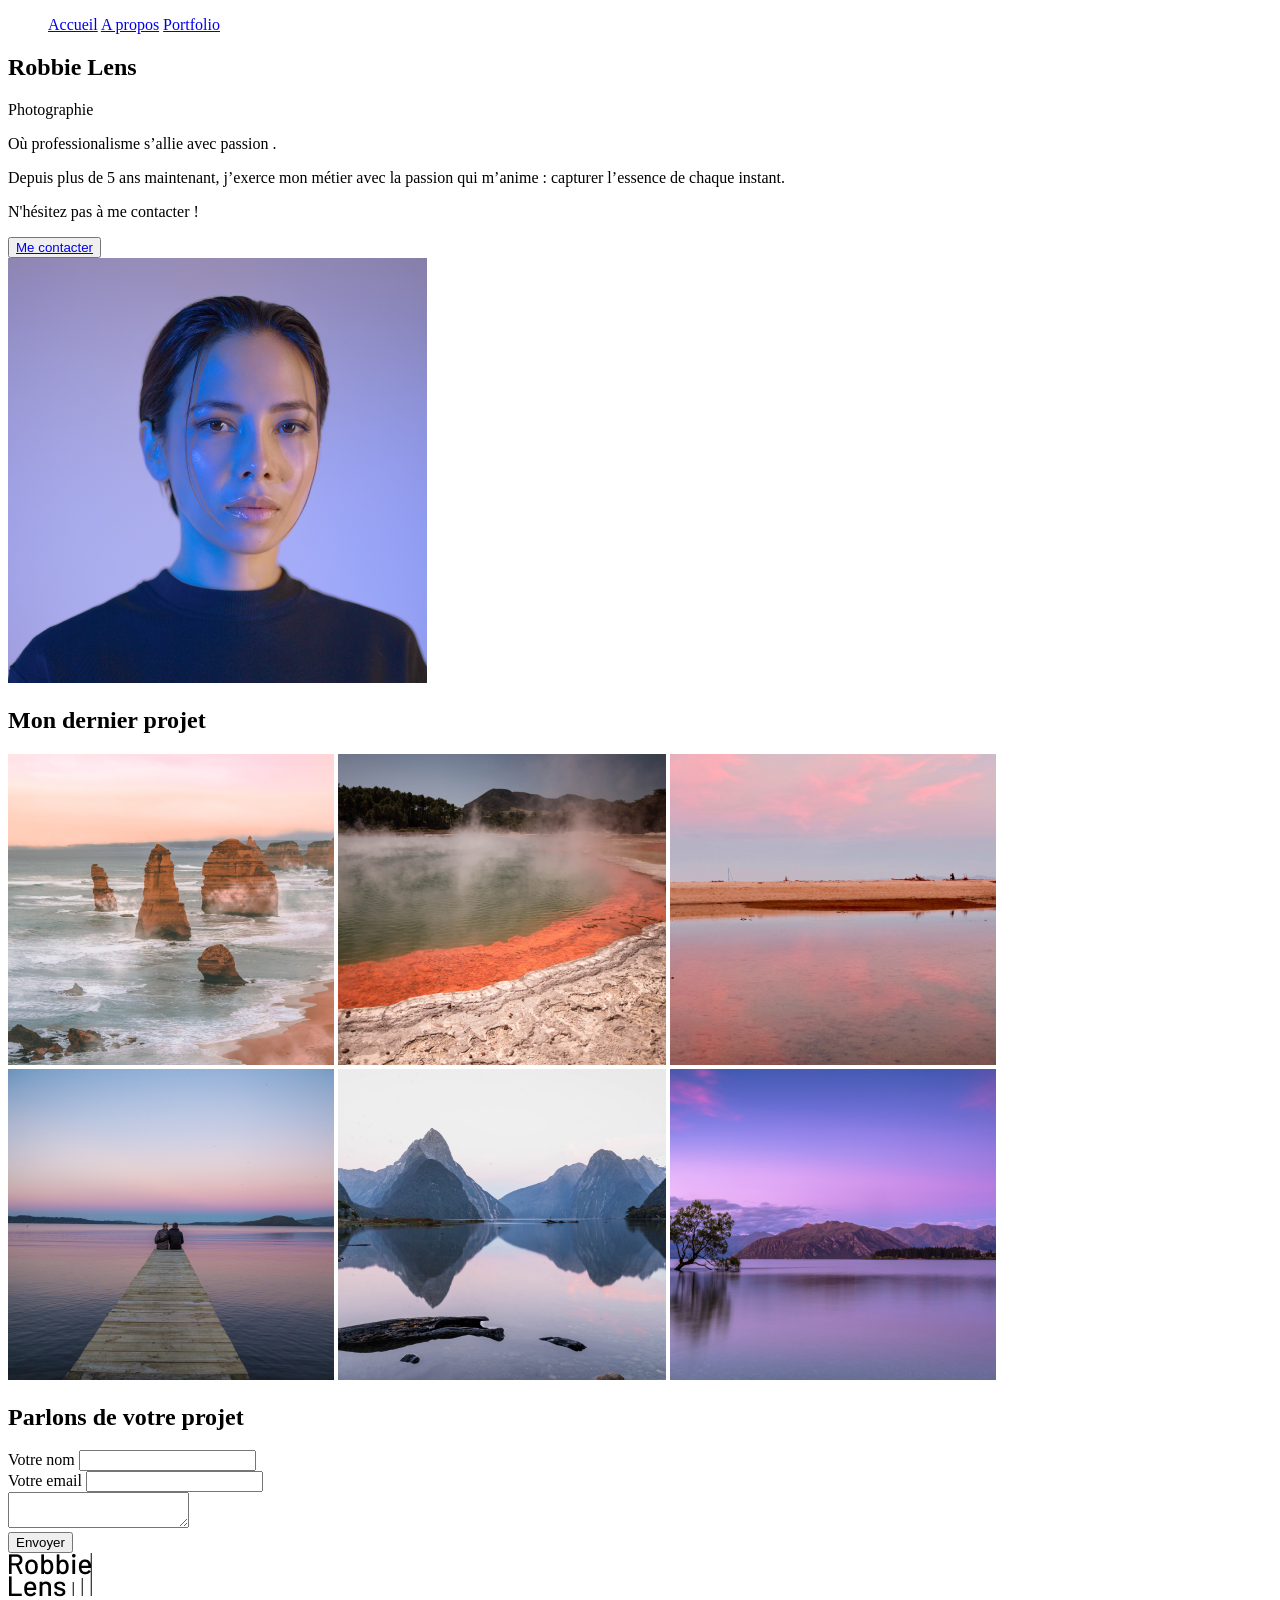
==== index.html @ b373da75 "Mobile fisrt" ====
<!DOCTYPE html>
<html lang="fr">

<head>
  <meta charset="UTF-8">
  <meta name="viewport" content="width=device-width, initial-scale=1.0">
  <link rel="stylesheet" href="/assets/style/index.css">
  <link rel="stylesheet" href="https://cdnjs.cloudflare.com/ajax/libs/font-awesome/6.7.2/css/all.min.css"
    integrity="sha512-Evv84Mr4kqVGRNSgIGL/F/aIDqQb7xQ2vcrdIwxfjThSH8CSR7PBEakCr51Ck+w+/U6swU2Im1vVX0SVk9ABhg=="
    crossorigin="anonymous" referrerpolicy="no-referrer" />
  <title>Accueil - Robbie Lens Photographie</title>
</head>

<body>
  <section class="navbar">
    <div class="logo">
      <a id="haut"></a>
    </div>
    <div class="list">
      <ul>
        <a href="http://127.0.0.1:5500/index.html">Accueil</a>
        <a href="http://127.0.0.1:5500/apropos.html">A propos</a>
        <a href="http://127.0.0.1:5500/portfolio.html">Portfolio</a>
      </ul>
    </div>
  </section>

  <section class="header">
    <div class="title">
      <h1>Robbie Lens</h1>
      <p id="title">Photographie
      <p>
        </span>Où <span class="word-color">professionalisme</span> s’allie avec <span class="word-color">passion</span>
        </span>. </p>
      <p>Depuis plus de 5 ans maintenant, j’exerce mon métier avec la passion
        qui m’anime : capturer l’essence de chaque instant.
      </p>
      <p>N'hésitez pas à me contacter !</p>
      <div class="btn-container">
        <button><a href="#name">Me contacter</a></button>
      </div>
    </div>
    <div class="img-title">
      <img src="/assets/img/img-accueil/robbie-lens.png" alt="Robbie Lens">
    </div>
  </section>

  <section class="projet">
    <div class="projet-title">
      <h2>Mon dernier projet</h2>
    </div>
    <div class="projet-img">
      <img src="/assets/img/img-accueil/element-1.png" alt="Bord de mer">
      <img src="/assets/img/img-accueil/element-2.png" alt="Canyon">
      <img src="/assets/img/img-accueil/element-3.png" alt="Bord de baie">
      <img src="/assets/img/img-accueil/element-4.png" alt="Couple sur un ponton">
      <img src="/assets/img/img-accueil/element-5.png" alt="Montagnes">
      <img src="/assets/img/img-accueil/element-6.png" alt="Montagnes et lac">
    </div>
  </section>

  <section class="contact">
    <div class="form-title">
      <h2>Parlons de votre projet</h2>
    </div>
    <div class="form">
      <form method="post" action="#">
        <div class="form-grid">
          <div class="name">
            <label for="name">Votre nom</label>
            <input type="text" id="name" />
          </div>
          <div class="email">
            <label for="email">Votre email</label>
            <input type="text" id="email" />
          </div>
          <div class="textarea">
            <label for="message"></label>
            <textarea id="message"></textarea>
          </div>
          <div class="btn-container">
            <button>Envoyer</button>
          </div>
        </div>
      </form>
    </div>
  </section>

  <section class="footer">
    <div class="logo">
      <a href="#haut" id="remonter">
        <img src="/assets/img/img-accueil/logo.png" alt="Logo"></a>
    </div>
    <div class="network">
      <a href="https://twitter.com" target="_blank">
        <i class="fa-brands fa-x-twitter"></i>
      </a>
      <a href="https://instagram.com" target="_blank">
        <i class="fa-brands fa-instagram"></i>
      </a>
    </div>
  </section>
</body>

<script src="/assets/js/script.js"></script>

</html>
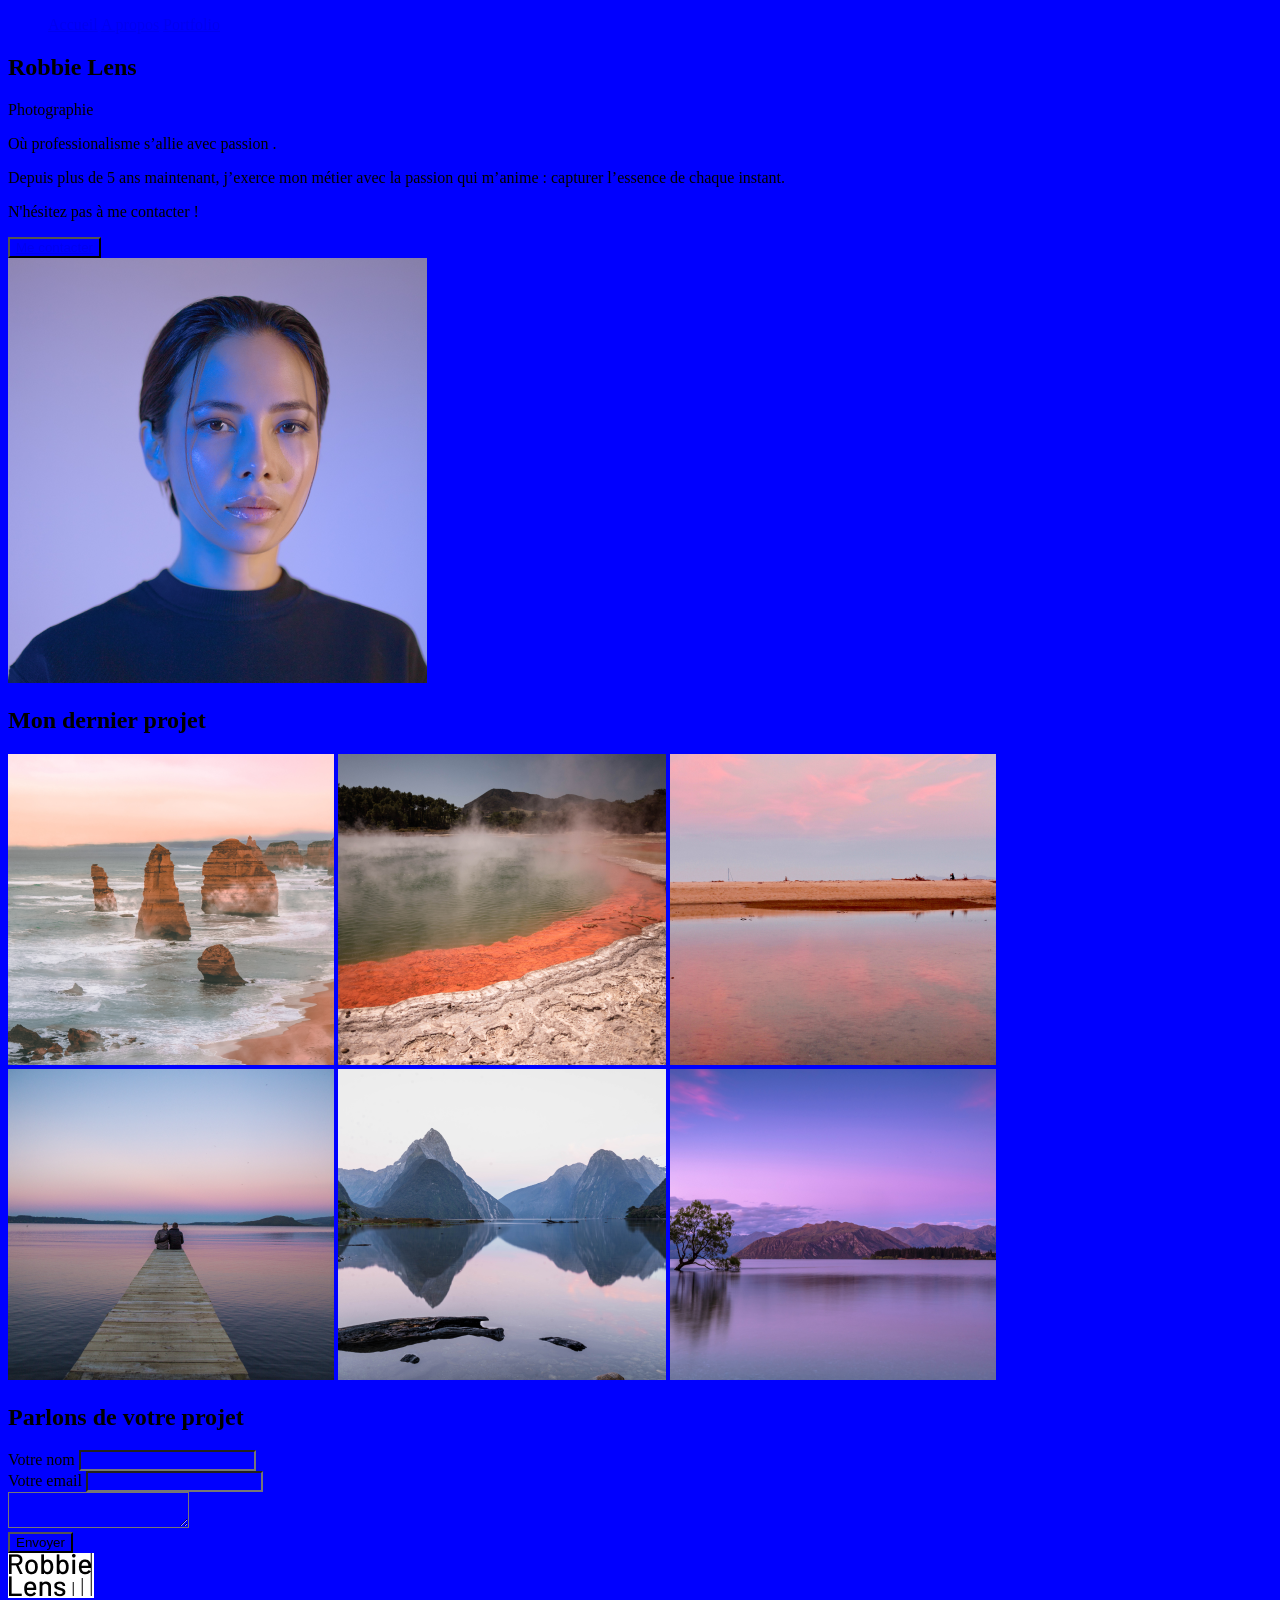
==== commit febe3b7a: "Projet en SASS" ====
--- a/index.html
+++ b/index.html
@@ -4,7 +4,7 @@
 <head>
   <meta charset="UTF-8">
   <meta name="viewport" content="width=device-width, initial-scale=1.0">
-  <link rel="stylesheet" href="/assets/style/index.css">
+  <link rel="stylesheet" href="/assets/css/index.css">
   <link rel="stylesheet" href="https://cdnjs.cloudflare.com/ajax/libs/font-awesome/6.7.2/css/all.min.css"
     integrity="sha512-Evv84Mr4kqVGRNSgIGL/F/aIDqQb7xQ2vcrdIwxfjThSH8CSR7PBEakCr51Ck+w+/U6swU2Im1vVX0SVk9ABhg=="
     crossorigin="anonymous" referrerpolicy="no-referrer" />
--- a/assets/css/index.css
+++ b/assets/css/index.css
@@ -0,0 +1,3 @@
+* {
+  background: blue;
+}/*# sourceMappingURL=index.css.map */
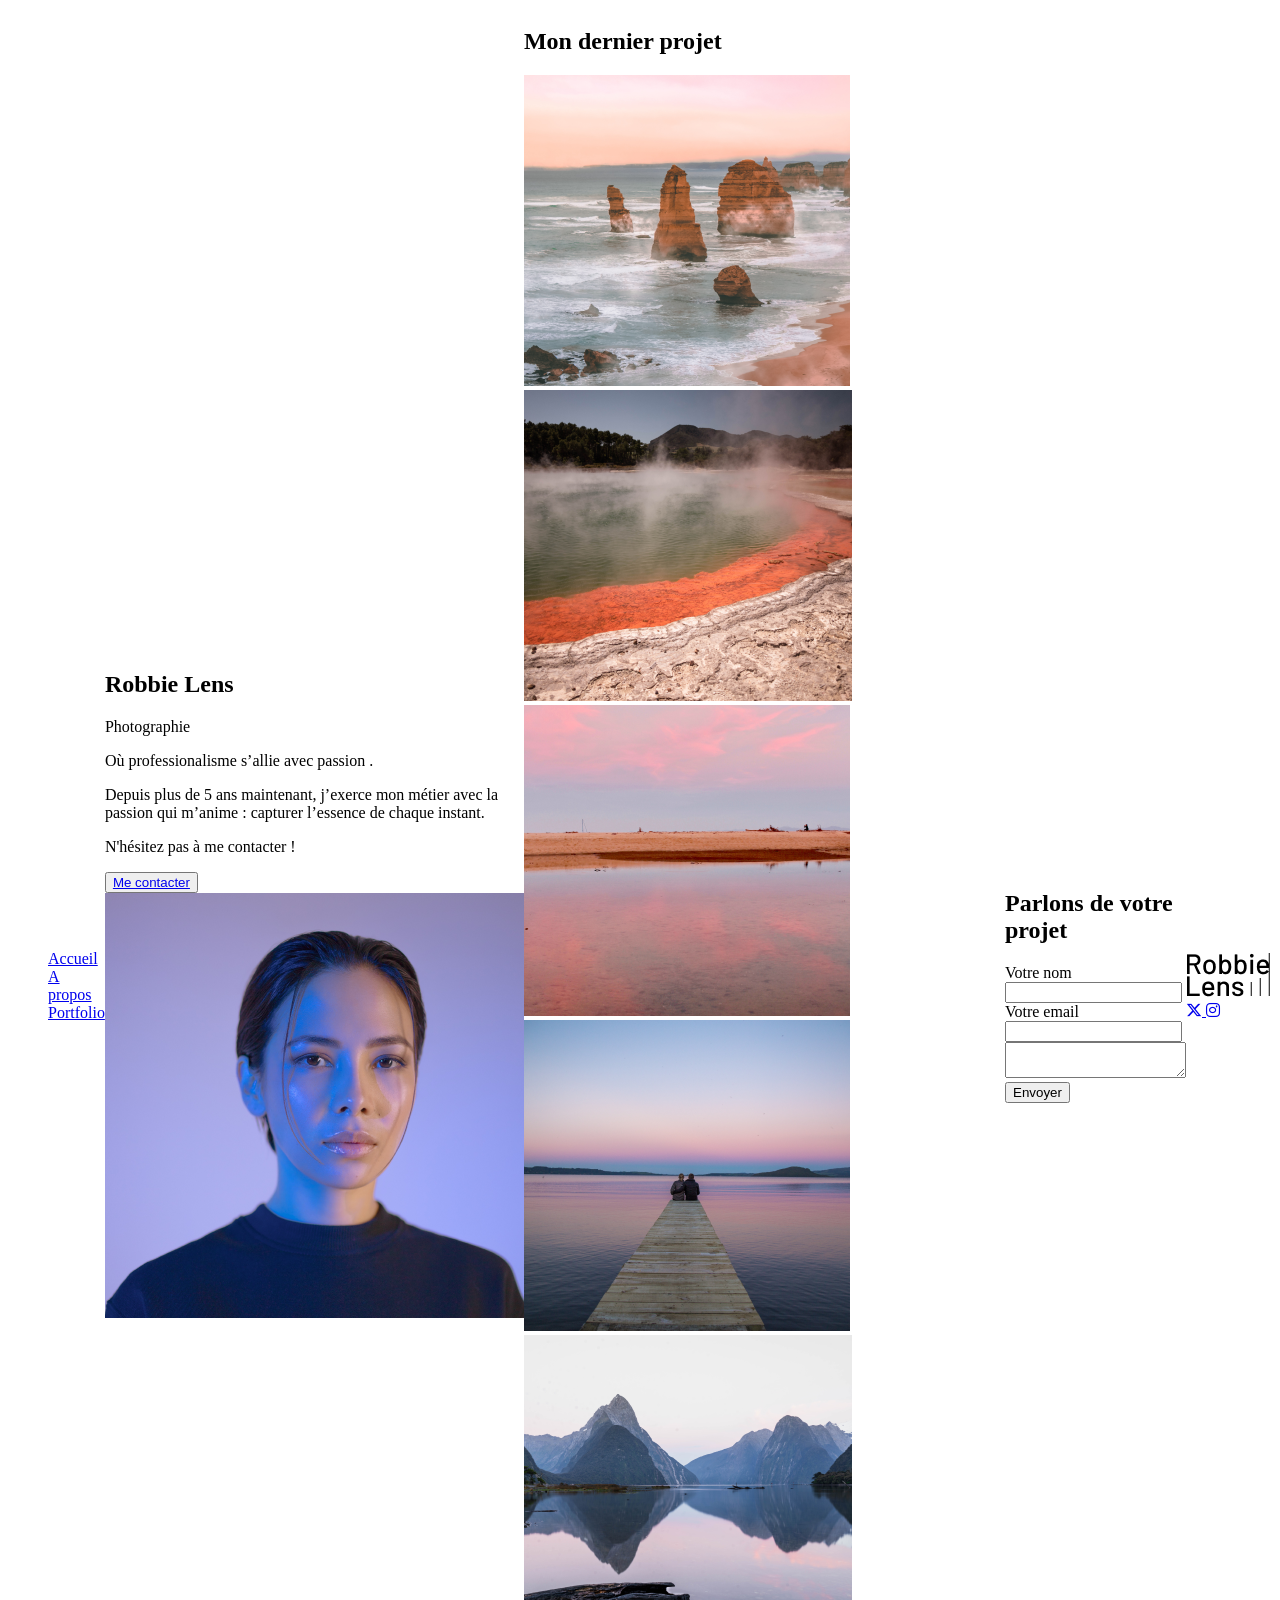
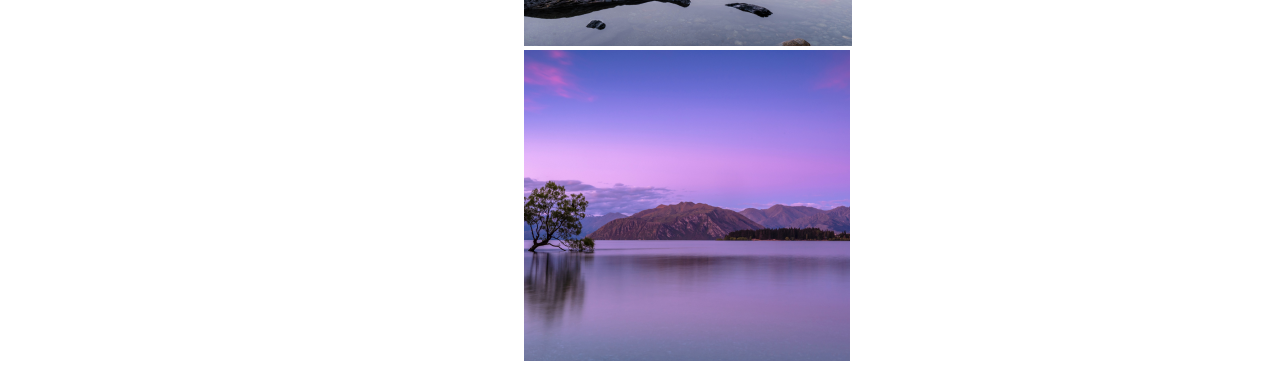
==== commit 7a372026: "Mobile first" ====
--- a/index.html
+++ b/index.html
@@ -4,7 +4,7 @@
 <head>
   <meta charset="UTF-8">
   <meta name="viewport" content="width=device-width, initial-scale=1.0">
-  <link rel="stylesheet" href="/assets/css/index.css">
+  <link rel="stylesheet" href="/assets/scss/pages/index.css">
   <link rel="stylesheet" href="https://cdnjs.cloudflare.com/ajax/libs/font-awesome/6.7.2/css/all.min.css"
     integrity="sha512-Evv84Mr4kqVGRNSgIGL/F/aIDqQb7xQ2vcrdIwxfjThSH8CSR7PBEakCr51Ck+w+/U6swU2Im1vVX0SVk9ABhg=="
     crossorigin="anonymous" referrerpolicy="no-referrer" />
@@ -102,6 +102,6 @@
   </section>
 </body>
 
-<script src="/assets/js/script.js"></script>
+<script src="/assets/js/index.js"></script>
 
 </html>
--- a/assets/scss/pages/index.css
+++ b/assets/scss/pages/index.css
@@ -0,0 +1,14 @@
+body {
+  -webkit-box-sizing: border-box;
+          box-sizing: border-box;
+  min-height: 100vh;
+  display: -webkit-box;
+  display: -ms-flexbox;
+  display: flex;
+  -webkit-box-pack: center;
+      -ms-flex-pack: center;
+          justify-content: center;
+  -webkit-box-align: center;
+      -ms-flex-align: center;
+          align-items: center;
+}/*# sourceMappingURL=index.css.map */
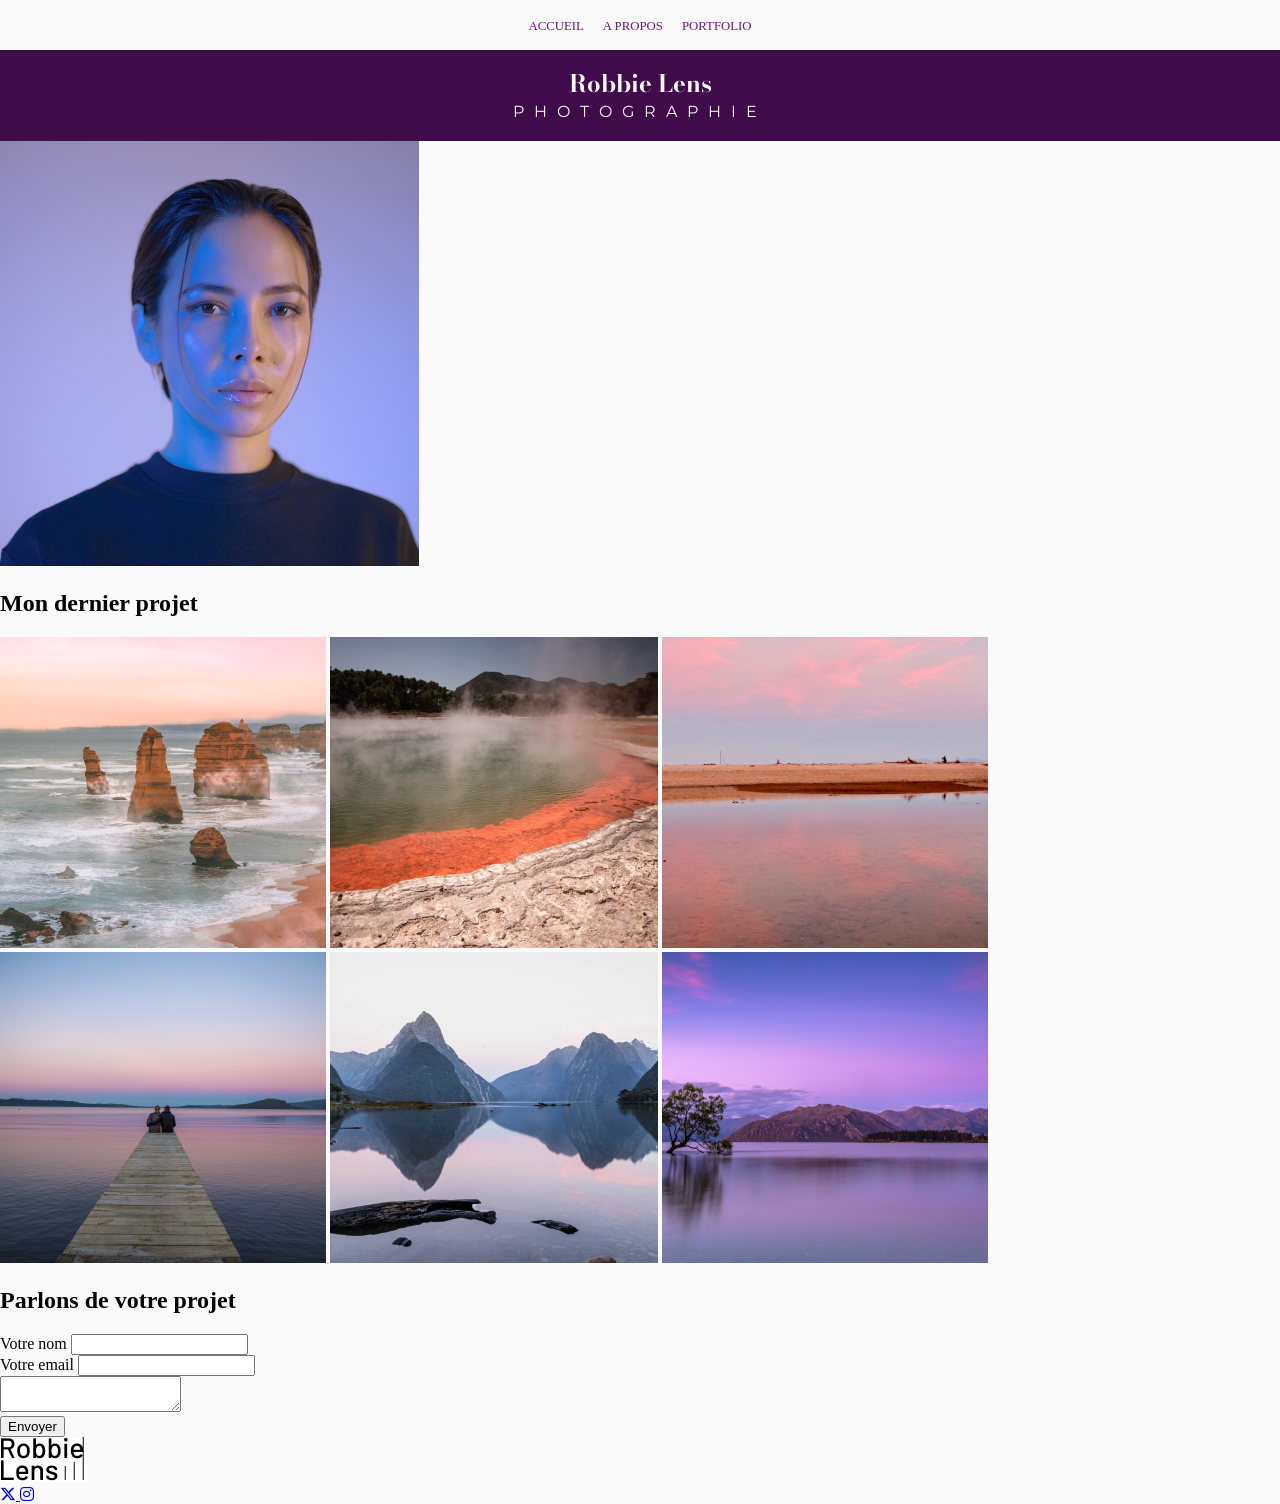
==== commit 54b65974: "index" ====
--- a/index.html
+++ b/index.html
@@ -4,7 +4,7 @@
 <head>
   <meta charset="UTF-8">
   <meta name="viewport" content="width=device-width, initial-scale=1.0">
-  <link rel="stylesheet" href="/assets/scss/pages/index.css">
+  <link rel="stylesheet" href="./assets/scss/pages/index.css">
   <link rel="stylesheet" href="https://cdnjs.cloudflare.com/ajax/libs/font-awesome/6.7.2/css/all.min.css"
     integrity="sha512-Evv84Mr4kqVGRNSgIGL/F/aIDqQb7xQ2vcrdIwxfjThSH8CSR7PBEakCr51Ck+w+/U6swU2Im1vVX0SVk9ABhg=="
     crossorigin="anonymous" referrerpolicy="no-referrer" />
--- a/assets/scss/pages/index.css
+++ b/assets/scss/pages/index.css
@@ -1,14 +1,67 @@
+@font-face {
+  font-family: "Bodoni-Moda";
+  src: url("/assets/fonts/Bodoni_Moda/BodoniModa-VariableFont_opsz,wght.ttf");
+}
+@font-face {
+  font-family: "Manrope";
+  src: url("/assets/fonts/Manrope/Manrope-VariableFont_wght.ttf");
+}
+@font-face {
+  font-family: "Montserrat";
+  src: url("/assets/fonts/Montserrat/Montserrat-VariableFont_wght.ttf");
+}
+@font-face {
+  font-family: "Great Vibes";
+  src: url("/assets/fonts/Great_Vibes/GreatVibes-Regular.ttf");
+}
 body {
-  -webkit-box-sizing: border-box;
-          box-sizing: border-box;
-  min-height: 100vh;
-  display: -webkit-box;
-  display: -ms-flexbox;
+  margin: 0;
+  padding: 0;
+  box-sizing: border-box;
+  background: rgb(250, 250, 250);
+}
+
+.navbar {
   display: flex;
-  -webkit-box-pack: center;
-      -ms-flex-pack: center;
-          justify-content: center;
-  -webkit-box-align: center;
-      -ms-flex-align: center;
-          align-items: center;
+  justify-content: center;
+  align-items: center;
+  text-transform: uppercase;
+  text-decoration: none;
+}
+.navbar ul {
+  padding: 0;
+}
+.navbar a {
+  font-size: 0.8rem;
+  font-weight: 400;
+  text-decoration: none;
+  padding-right: 15px;
+  color: rgb(115, 17, 134);
+}
+
+.title {
+  background: rgb(64, 10, 75);
+  color: rgb(250, 250, 250);
+}
+.title h1 {
+  display: flex;
+  justify-content: center;
+  align-items: center;
+  font-family: "Bodoni-Moda", serif;
+  font-weight: 700;
+  padding-top: 15px;
+  margin: 0;
+}
+.title #title {
+  display: flex;
+  justify-content: center;
+  align-items: center;
+  font-family: "Montserrat", sans-serif;
+  margin: 0;
+  text-transform: uppercase;
+  letter-spacing: 10px;
+  padding-bottom: 20px;
+}
+.title p, .title .btn-container {
+  display: none;
 }/*# sourceMappingURL=index.css.map */
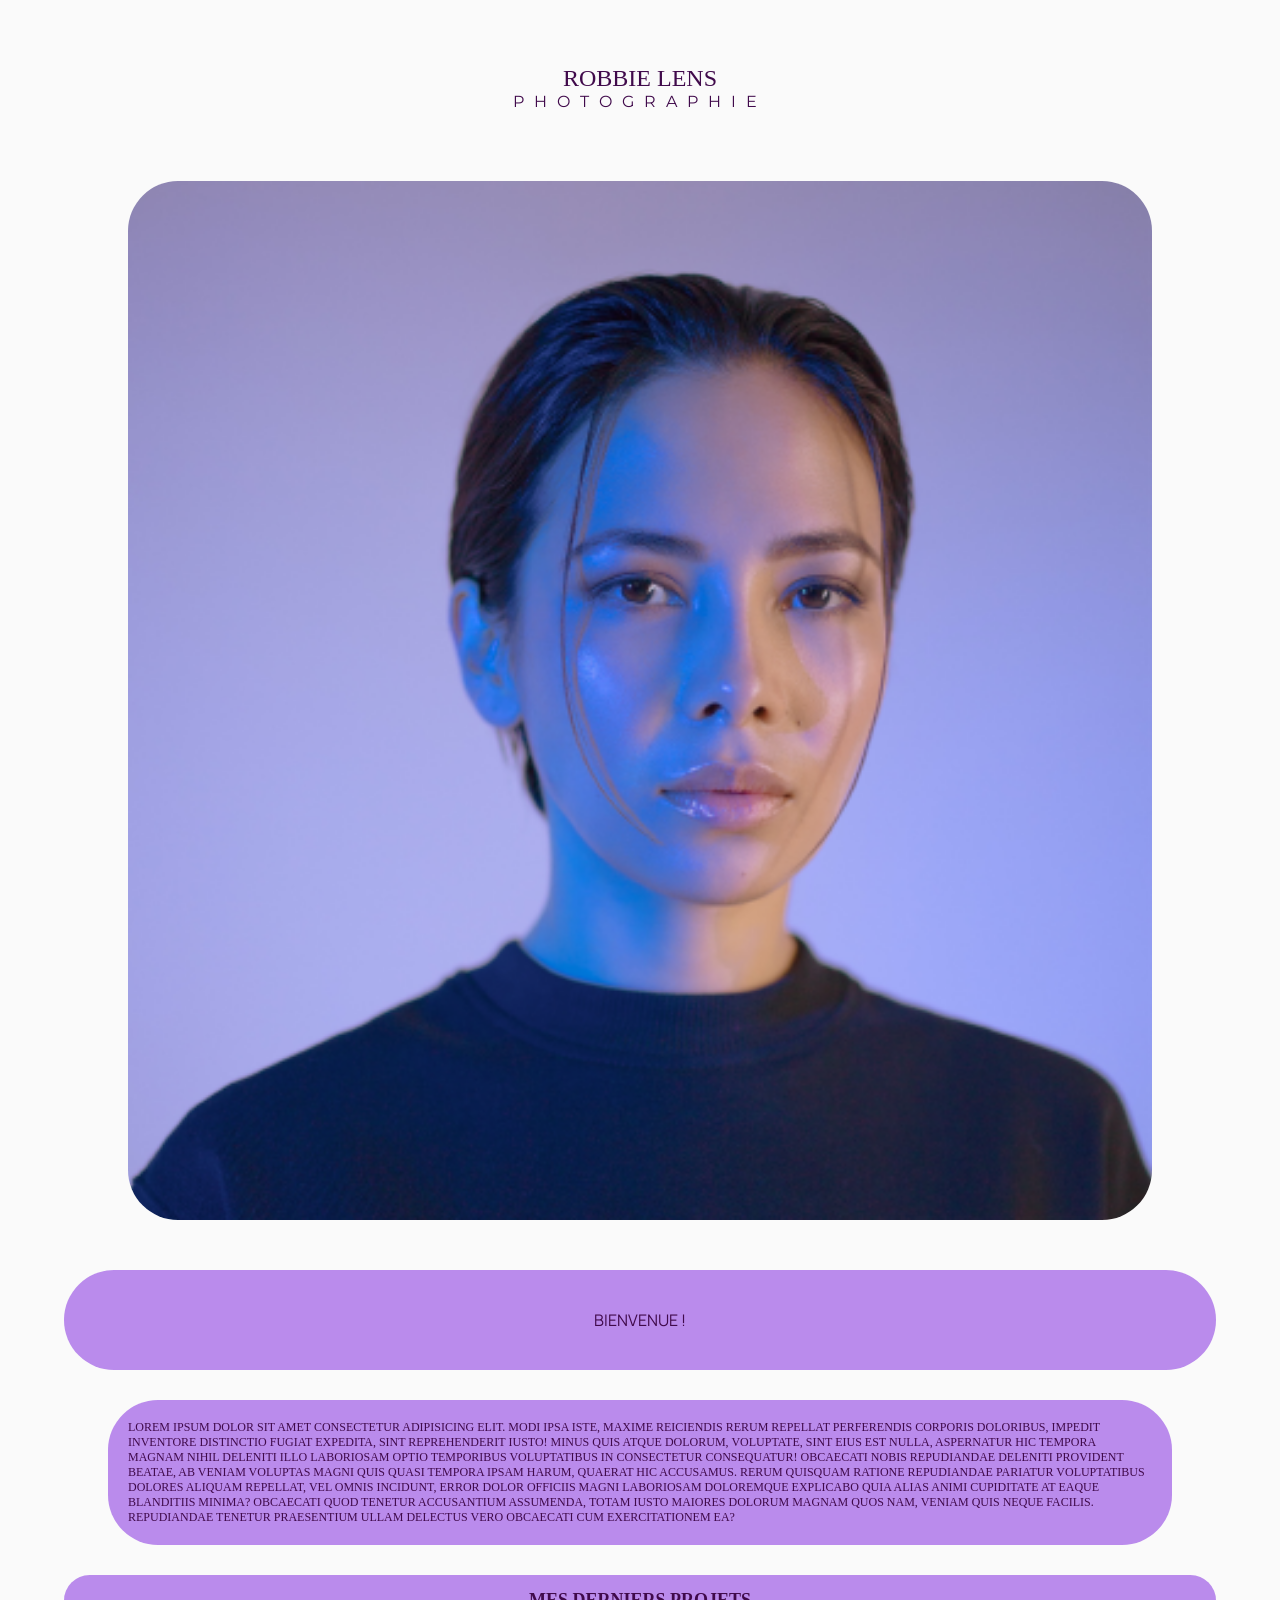
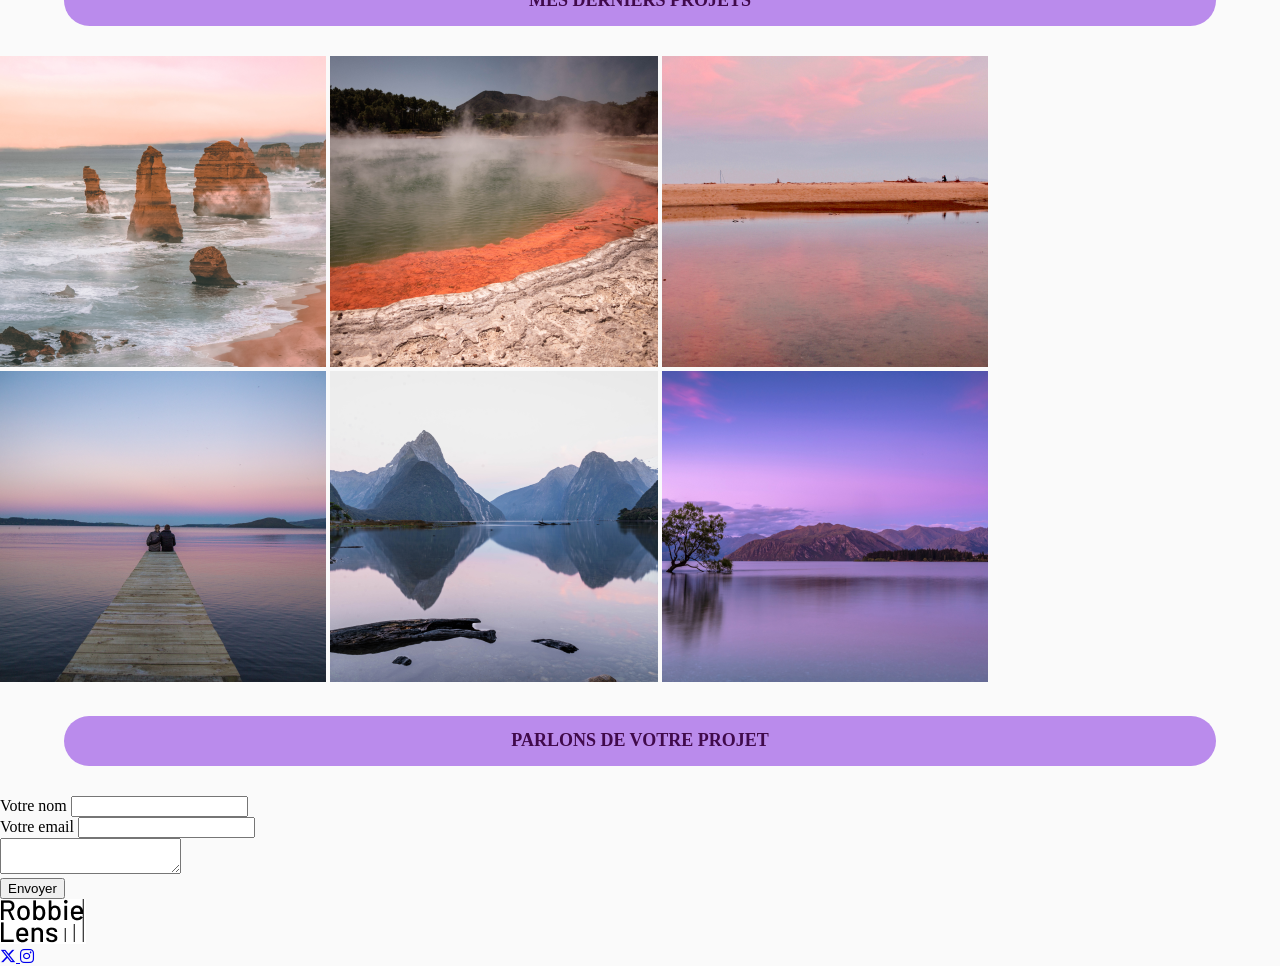
==== commit d59e103f: "Index" ====
--- a/index.html
+++ b/index.html
@@ -26,16 +26,17 @@
   </section>
 
   <section class="header">
-    <div class="title">
+    <div class="h-title">
       <h1>Robbie Lens</h1>
-      <p id="title">Photographie
-      <p>
+      <p id="title">Photographie</p>
+      <!-- <p>
         </span>Où <span class="word-color">professionalisme</span> s’allie avec <span class="word-color">passion</span>
         </span>. </p>
       <p>Depuis plus de 5 ans maintenant, j’exerce mon métier avec la passion
         qui m’anime : capturer l’essence de chaque instant.
       </p>
-      <p>N'hésitez pas à me contacter !</p>
+      <p>N'hésitez pas à me contacter !</p> -->
+
       <div class="btn-container">
         <button><a href="#name">Me contacter</a></button>
       </div>
@@ -43,11 +44,13 @@
     <div class="img-title">
       <img src="/assets/img/img-accueil/robbie-lens.png" alt="Robbie Lens">
     </div>
+    <p id="content">Bienvenue !</p>
+    <p id="content2">Lorem ipsum dolor sit amet consectetur adipisicing elit. Modi ipsa iste, maxime reiciendis rerum repellat perferendis corporis doloribus, impedit inventore distinctio fugiat expedita, sint reprehenderit iusto! Minus quis atque dolorum, voluptate, sint eius est nulla, aspernatur hic tempora magnam nihil deleniti illo laboriosam optio temporibus voluptatibus in consectetur consequatur! Obcaecati nobis repudiandae deleniti provident beatae, ab veniam voluptas magni quis quasi tempora ipsam harum, quaerat hic accusamus. Rerum quisquam ratione repudiandae pariatur voluptatibus dolores aliquam repellat, vel omnis incidunt, error dolor officiis magni laboriosam doloremque explicabo quia alias animi cupiditate at eaque blanditiis minima? Obcaecati quod tenetur accusantium assumenda, totam iusto maiores dolorum magnam quos nam, veniam quis neque facilis. Repudiandae tenetur praesentium ullam delectus vero obcaecati cum exercitationem ea?</p>
   </section>
 
   <section class="projet">
-    <div class="projet-title">
-      <h2>Mon dernier projet</h2>
+    <div class="title">
+      <h2>Mes derniers projets</h2>
     </div>
     <div class="projet-img">
       <img src="/assets/img/img-accueil/element-1.png" alt="Bord de mer">
@@ -60,7 +63,7 @@
   </section>
 
   <section class="contact">
-    <div class="form-title">
+    <div class="title">
       <h2>Parlons de votre projet</h2>
     </div>
     <div class="form">
--- a/assets/scss/pages/index.css
+++ b/assets/scss/pages/index.css
@@ -1,6 +1,6 @@
 @font-face {
   font-family: "Bodoni-Moda";
-  src: url("/assets/fonts/Bodoni_Moda/BodoniModa-VariableFont_opsz,wght.ttf");
+  src: url("/assets/fonts/Bodoni_Moda/BodoniModa-VariableFont_wght.ttf");
 }
 @font-face {
   font-family: "Manrope";
@@ -14,54 +14,128 @@
   font-family: "Great Vibes";
   src: url("/assets/fonts/Great_Vibes/GreatVibes-Regular.ttf");
 }
+.title, #content, #content2 {
+  display: -webkit-box;
+  display: -ms-flexbox;
+  display: flex;
+  -webkit-box-pack: center;
+      -ms-flex-pack: center;
+          justify-content: center;
+  -webkit-box-align: center;
+      -ms-flex-align: center;
+          align-items: center;
+  background: rgba(111, 11, 219, 0.466);
+  color: rgb(64, 10, 75);
+  text-transform: uppercase;
+  font-size: 0.75rem;
+  min-height: 50px;
+  max-width: 90%;
+  border-radius: 50px;
+  margin: 0 auto;
+  margin-top: 30px;
+  margin-bottom: 30px;
+}
+
 body {
   margin: 0;
   padding: 0;
-  box-sizing: border-box;
+  -webkit-box-sizing: border-box;
+          box-sizing: border-box;
   background: rgb(250, 250, 250);
 }
 
-.navbar {
+.title, #content, #content2 {
+  display: -webkit-box;
+  display: -ms-flexbox;
   display: flex;
-  justify-content: center;
-  align-items: center;
+  -webkit-box-pack: center;
+      -ms-flex-pack: center;
+          justify-content: center;
+  -webkit-box-align: center;
+      -ms-flex-align: center;
+          align-items: center;
+  background: rgba(111, 11, 219, 0.466);
+  color: rgb(64, 10, 75);
   text-transform: uppercase;
-  text-decoration: none;
-}
-.navbar ul {
-  padding: 0;
-}
-.navbar a {
-  font-size: 0.8rem;
-  font-weight: 400;
-  text-decoration: none;
-  padding-right: 15px;
-  color: rgb(115, 17, 134);
+  font-size: 0.75rem;
+  min-height: 50px;
+  max-width: 90%;
+  border-radius: 50px;
+  margin: 0 auto;
+  margin-top: 30px;
+  margin-bottom: 30px;
 }
 
-.title {
-  background: rgb(64, 10, 75);
-  color: rgb(250, 250, 250);
+.navbar {
+  display: none;
 }
-.title h1 {
+
+.header {
+  margin-top: 50px;
+}
+.header .h-title {
+  color: rgb(64, 10, 75);
+  background: rgb(250, 250, 250);
+}
+.header h1 {
+  display: -webkit-box;
+  display: -ms-flexbox;
   display: flex;
-  justify-content: center;
-  align-items: center;
+  -webkit-box-pack: center;
+      -ms-flex-pack: center;
+          justify-content: center;
+  -webkit-box-align: center;
+      -ms-flex-align: center;
+          align-items: center;
   font-family: "Bodoni-Moda", serif;
-  font-weight: 700;
+  font-weight: 500;
+  text-transform: uppercase;
   padding-top: 15px;
   margin: 0;
 }
-.title #title {
+.header #title {
+  display: -webkit-box;
+  display: -ms-flexbox;
   display: flex;
-  justify-content: center;
-  align-items: center;
+  -webkit-box-pack: center;
+      -ms-flex-pack: center;
+          justify-content: center;
+  -webkit-box-align: center;
+      -ms-flex-align: center;
+          align-items: center;
   font-family: "Montserrat", sans-serif;
   margin: 0;
+  margin-bottom: 50px;
   text-transform: uppercase;
   letter-spacing: 10px;
   padding-bottom: 20px;
 }
-.title p, .title .btn-container {
+.header #content {
+  font-family: "Manrope", sans-serif;
+  min-height: 100px;
+  font-size: 1rem;
+}
+.header #content2 {
+  max-width: 80%;
+  padding: 20px;
+}
+.header .btn-container {
   display: none;
+}
+.header .img-title {
+  display: -webkit-box;
+  display: -ms-flexbox;
+  display: flex;
+  -webkit-box-pack: center;
+      -ms-flex-pack: center;
+          justify-content: center;
+  -webkit-box-align: center;
+      -ms-flex-align: center;
+          align-items: center;
+  margin-bottom: 50px;
+}
+.header img {
+  width: 80%;
+  height: auto;
+  border-radius: 50px;
 }/*# sourceMappingURL=index.css.map */
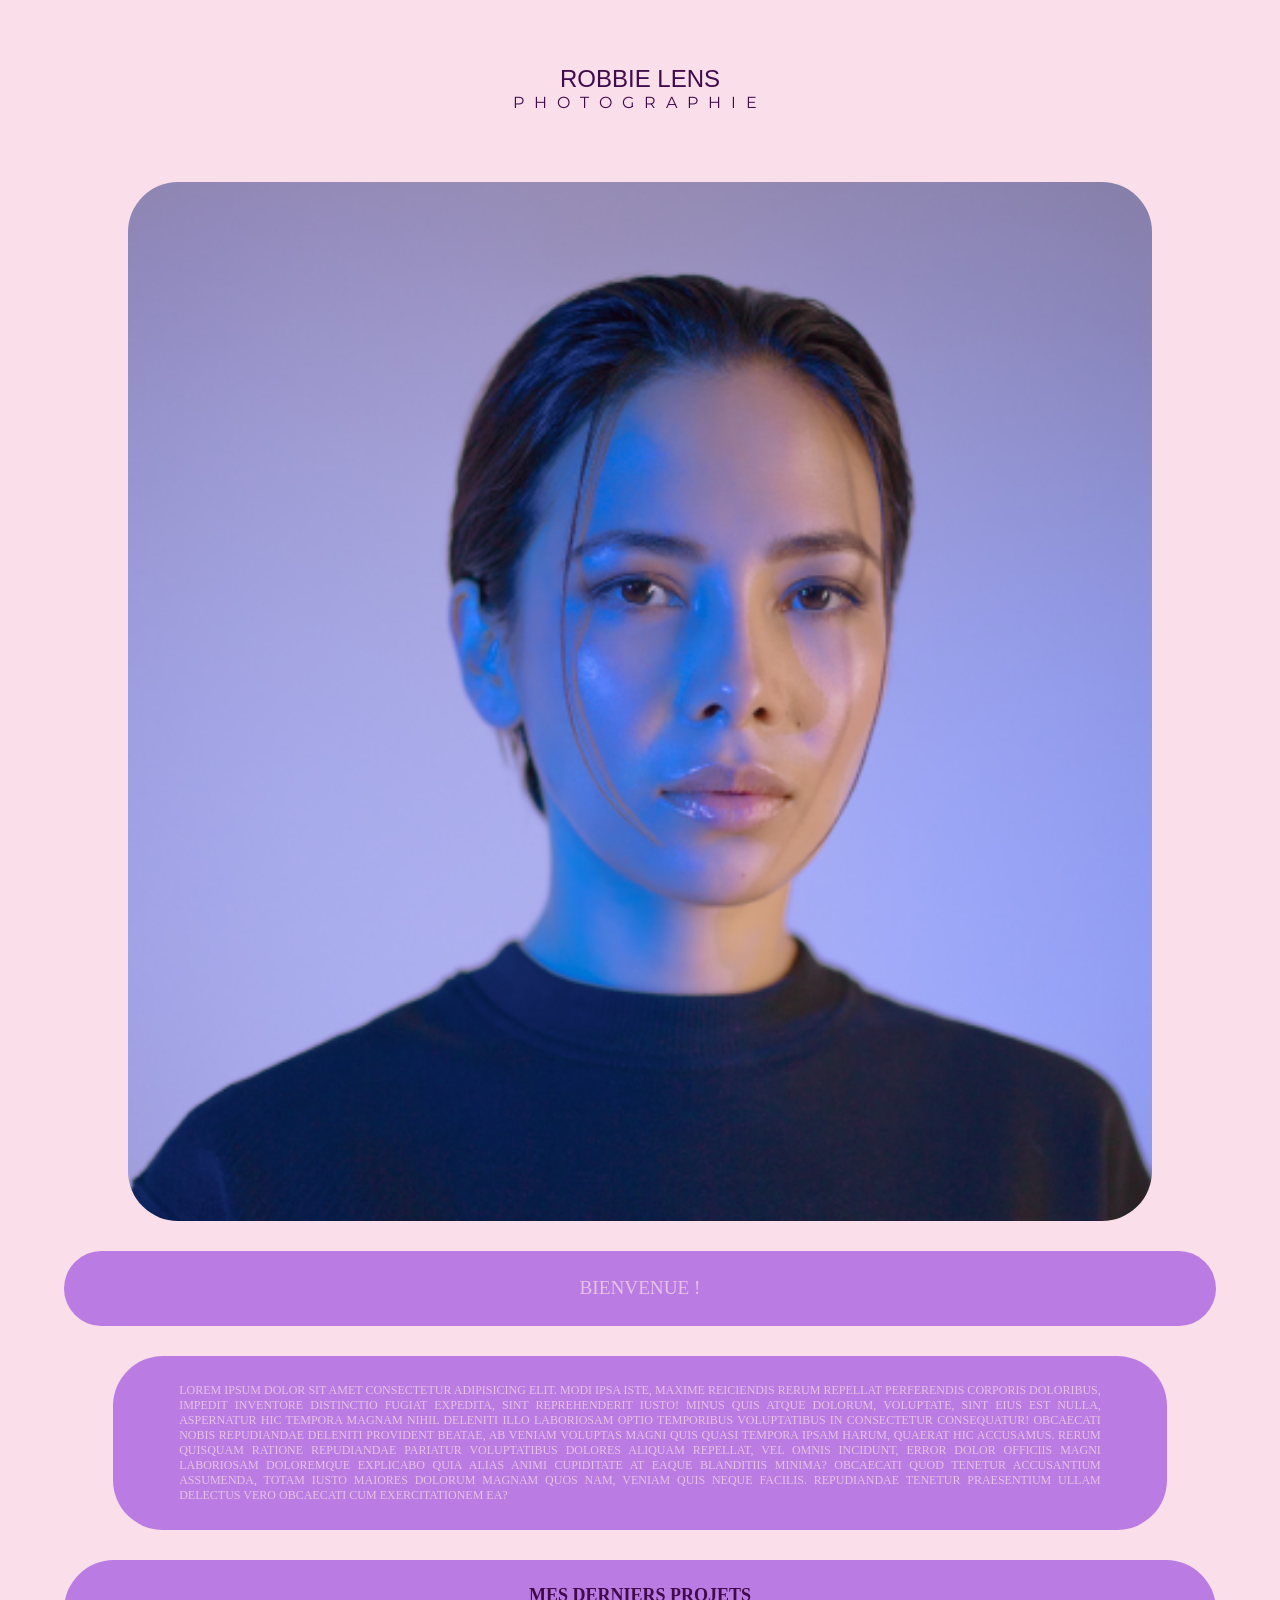
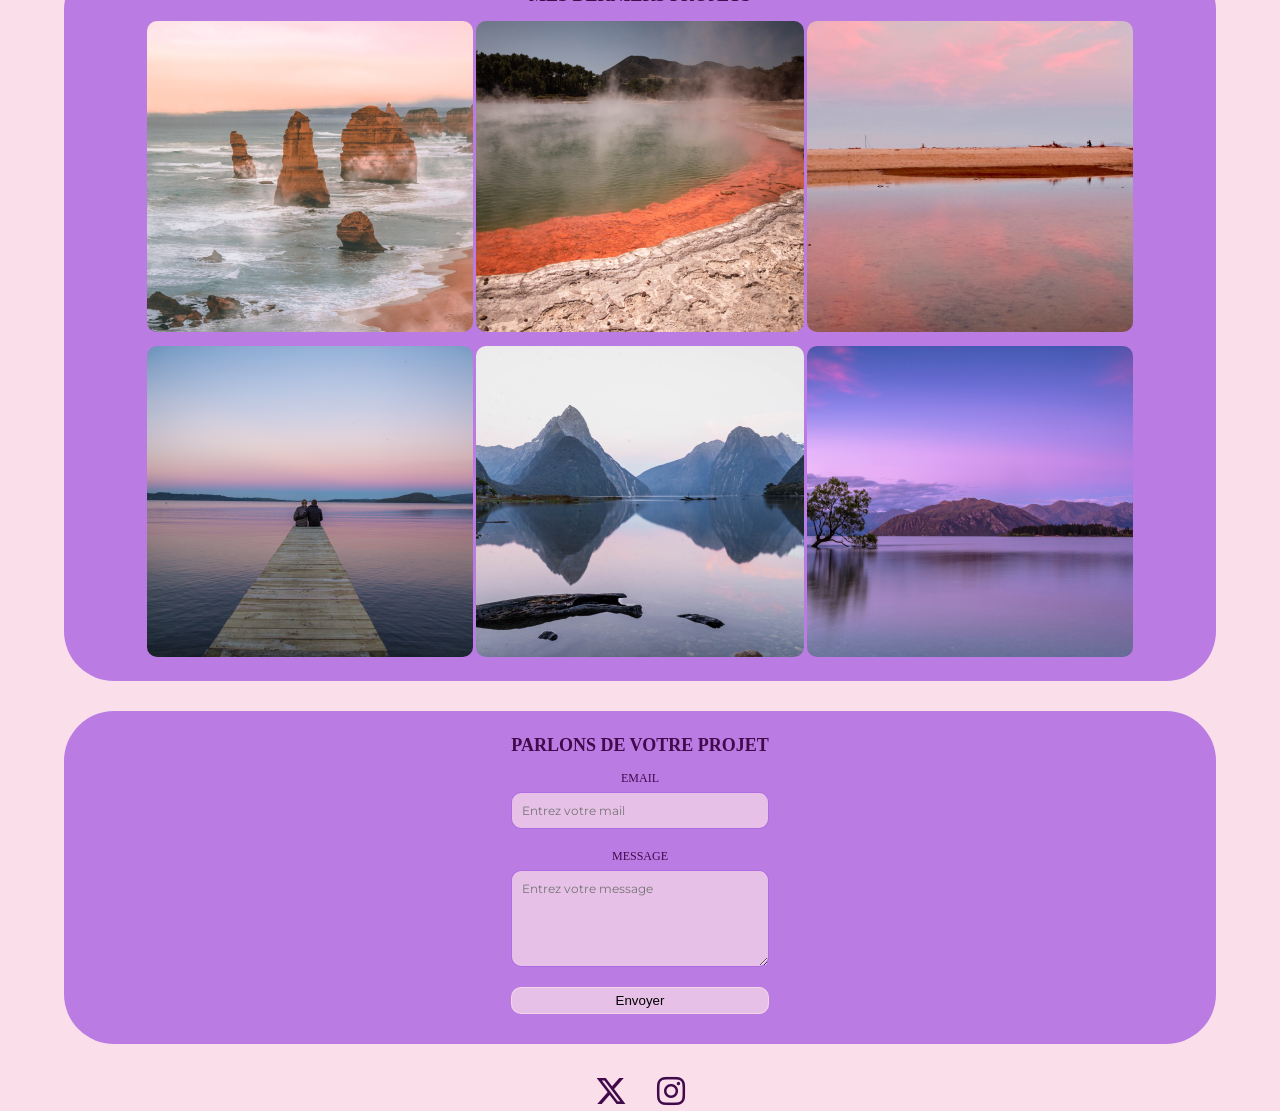
==== commit a73d5d2d: "Index" ====
--- a/index.html
+++ b/index.html
@@ -41,45 +41,51 @@
         <button><a href="#name">Me contacter</a></button>
       </div>
     </div>
-    <div class="img-title">
-      <img src="/assets/img/img-accueil/robbie-lens.png" alt="Robbie Lens">
+    <div class="img-container">
+     <img src="/assets/img/img-accueil/robbie-lens.png" alt="Robbie Lens">
     </div>
-    <p id="content">Bienvenue !</p>
-    <p id="content2">Lorem ipsum dolor sit amet consectetur adipisicing elit. Modi ipsa iste, maxime reiciendis rerum repellat perferendis corporis doloribus, impedit inventore distinctio fugiat expedita, sint reprehenderit iusto! Minus quis atque dolorum, voluptate, sint eius est nulla, aspernatur hic tempora magnam nihil deleniti illo laboriosam optio temporibus voluptatibus in consectetur consequatur! Obcaecati nobis repudiandae deleniti provident beatae, ab veniam voluptas magni quis quasi tempora ipsam harum, quaerat hic accusamus. Rerum quisquam ratione repudiandae pariatur voluptatibus dolores aliquam repellat, vel omnis incidunt, error dolor officiis magni laboriosam doloremque explicabo quia alias animi cupiditate at eaque blanditiis minima? Obcaecati quod tenetur accusantium assumenda, totam iusto maiores dolorum magnam quos nam, veniam quis neque facilis. Repudiandae tenetur praesentium ullam delectus vero obcaecati cum exercitationem ea?</p>
-  </section>
-
-  <section class="projet">
     <div class="title">
-      <h2>Mes derniers projets</h2>
+      <p>Bienvenue !</p>
     </div>
-    <div class="projet-img">
-      <img src="/assets/img/img-accueil/element-1.png" alt="Bord de mer">
-      <img src="/assets/img/img-accueil/element-2.png" alt="Canyon">
-      <img src="/assets/img/img-accueil/element-3.png" alt="Bord de baie">
-      <img src="/assets/img/img-accueil/element-4.png" alt="Couple sur un ponton">
-      <img src="/assets/img/img-accueil/element-5.png" alt="Montagnes">
-      <img src="/assets/img/img-accueil/element-6.png" alt="Montagnes et lac">
+    <div class="content">
+      <p>Lorem ipsum dolor sit amet consectetur adipisicing elit. Modi ipsa iste, maxime reiciendis rerum repellat perferendis corporis doloribus, impedit inventore distinctio fugiat expedita, sint reprehenderit iusto! Minus quis atque dolorum, voluptate, sint eius est nulla, aspernatur hic tempora magnam nihil deleniti illo laboriosam optio temporibus voluptatibus in consectetur consequatur! Obcaecati nobis repudiandae deleniti provident beatae, ab veniam voluptas magni quis quasi tempora ipsam harum, quaerat hic accusamus. Rerum quisquam ratione repudiandae pariatur voluptatibus dolores aliquam repellat, vel omnis incidunt, error dolor officiis magni laboriosam doloremque explicabo quia alias animi cupiditate at eaque blanditiis minima? Obcaecati quod tenetur accusantium assumenda, totam iusto maiores dolorum magnam quos nam, veniam quis neque facilis. Repudiandae tenetur praesentium ullam delectus vero obcaecati cum exercitationem ea?</p>
     </div>
   </section>
 
+  <section class="title">
+    <div class="container">
+      <h2>Mes derniers projets</h2>
+      <div class="img">
+        <img src="/assets/img/img-accueil/element-1.png" alt="Bord de mer">
+        <img src="/assets/img/img-accueil/element-2.png" alt="Canyon">
+        <img src="/assets/img/img-accueil/element-3.png" alt="Bord de baie">
+        <img src="/assets/img/img-accueil/element-4.png" alt="Couple sur un ponton">
+        <img src="/assets/img/img-accueil/element-5.png" alt="Montagnes">
+        <img src="/assets/img/img-accueil/element-6.png" alt="Montagnes et lac">
+      </div>
+    </div>
+
+    <div class="projet-img">
+  </section>
+
   <section class="contact">
-    <div class="title">
-      <h2>Parlons de votre projet</h2>
-    </div>
     <div class="form">
+      <div class="form-title">
+        <h2>Parlons de votre projet</h2>
+      </div>
       <form method="post" action="#">
         <div class="form-grid">
           <div class="name">
-            <label for="name">Votre nom</label>
+            <label for="name">Nom et Prénom</label>
             <input type="text" id="name" />
           </div>
           <div class="email">
-            <label for="email">Votre email</label>
-            <input type="text" id="email" />
+            <label for="email">email</label>
+            <input type="text" id="email" / placeholder="Entrez votre mail">
           </div>
           <div class="textarea">
-            <label for="message"></label>
-            <textarea id="message"></textarea>
+            <label for="message">message</label>
+            <textarea id="message" placeholder="Entrez votre message"></textarea>
           </div>
           <div class="btn-container">
             <button>Envoyer</button>
--- a/assets/scss/pages/index.css
+++ b/assets/scss/pages/index.css
@@ -1,6 +1,10 @@
+@font-face {
+  font-family: "Cormorant_SC";
+  src: url("../fonts/Cormorant_SC/CormorantSC-Regular.ttf");
+}
 @font-face {
   font-family: "Bodoni-Moda";
-  src: url("/assets/fonts/Bodoni_Moda/BodoniModa-VariableFont_wght.ttf");
+  src: url("../fonts/Bodoni_Moda/BodoniModa-VariableFont_opsz,wght.ttf");
 }
 @font-face {
   font-family: "Manrope";
@@ -14,16 +18,17 @@
   font-family: "Great Vibes";
   src: url("/assets/fonts/Great_Vibes/GreatVibes-Regular.ttf");
 }
-.title, #content, #content2 {
-  display: -webkit-box;
-  display: -ms-flexbox;
+body {
+  margin: 0;
+  padding: 0;
+  box-sizing: border-box;
+  background: rgba(248, 200, 220, 0.6);
+}
+
+.title, .content, .contact {
   display: flex;
-  -webkit-box-pack: center;
-      -ms-flex-pack: center;
-          justify-content: center;
-  -webkit-box-align: center;
-      -ms-flex-align: center;
-          align-items: center;
+  justify-content: center;
+  align-items: center;
   background: rgba(111, 11, 219, 0.466);
   color: rgb(64, 10, 75);
   text-transform: uppercase;
@@ -34,36 +39,7 @@
   margin: 0 auto;
   margin-top: 30px;
   margin-bottom: 30px;
-}
-
-body {
-  margin: 0;
-  padding: 0;
-  -webkit-box-sizing: border-box;
-          box-sizing: border-box;
-  background: rgb(250, 250, 250);
-}
-
-.title, #content, #content2 {
-  display: -webkit-box;
-  display: -ms-flexbox;
-  display: flex;
-  -webkit-box-pack: center;
-      -ms-flex-pack: center;
-          justify-content: center;
-  -webkit-box-align: center;
-      -ms-flex-align: center;
-          align-items: center;
-  background: rgba(111, 11, 219, 0.466);
-  color: rgb(64, 10, 75);
-  text-transform: uppercase;
-  font-size: 0.75rem;
-  min-height: 50px;
-  max-width: 90%;
-  border-radius: 50px;
-  margin: 0 auto;
-  margin-top: 30px;
-  margin-bottom: 30px;
+  text-align: center;
 }
 
 .navbar {
@@ -75,34 +51,22 @@
 }
 .header .h-title {
   color: rgb(64, 10, 75);
-  background: rgb(250, 250, 250);
+  background: none;
 }
 .header h1 {
-  display: -webkit-box;
-  display: -ms-flexbox;
   display: flex;
-  -webkit-box-pack: center;
-      -ms-flex-pack: center;
-          justify-content: center;
-  -webkit-box-align: center;
-      -ms-flex-align: center;
-          align-items: center;
-  font-family: "Bodoni-Moda", serif;
+  justify-content: center;
+  align-items: center;
+  font-family: "Cormorant_SC", sans-serif;
   font-weight: 500;
   text-transform: uppercase;
   padding-top: 15px;
   margin: 0;
 }
 .header #title {
-  display: -webkit-box;
-  display: -ms-flexbox;
   display: flex;
-  -webkit-box-pack: center;
-      -ms-flex-pack: center;
-          justify-content: center;
-  -webkit-box-align: center;
-      -ms-flex-align: center;
-          align-items: center;
+  justify-content: center;
+  align-items: center;
   font-family: "Montserrat", sans-serif;
   margin: 0;
   margin-bottom: 50px;
@@ -110,32 +74,102 @@
   letter-spacing: 10px;
   padding-bottom: 20px;
 }
-.header #content {
-  font-family: "Manrope", sans-serif;
-  min-height: 100px;
-  font-size: 1rem;
-}
-.header #content2 {
-  max-width: 80%;
-  padding: 20px;
-}
 .header .btn-container {
   display: none;
 }
 .header .img-title {
-  display: -webkit-box;
-  display: -ms-flexbox;
   display: flex;
-  -webkit-box-pack: center;
-      -ms-flex-pack: center;
-          justify-content: center;
-  -webkit-box-align: center;
-      -ms-flex-align: center;
-          align-items: center;
+  justify-content: center;
+  align-items: center;
   margin-bottom: 50px;
 }
-.header img {
+.header .img-container {
+  display: flex;
+  justify-content: center;
+  align-items: center;
+}
+.header .img-container img {
   width: 80%;
   height: auto;
   border-radius: 50px;
+}
+.header .title {
+  color: rgba(250, 221, 233, 0.712);
+  font-size: 1.2rem;
+  min-height: 75px;
+}
+.header .content {
+  color: rgba(250, 221, 233, 0.712);
+  padding: 15px;
+  max-width: 80%;
+}
+.header .content p {
+  text-align: justify;
+  max-width: 90%;
+}
+
+.container {
+  padding: 10px;
+}
+.container img {
+  max-width: 80%;
+  border-radius: 10px;
+  margin-bottom: 10px;
+}
+
+.contact {
+  max-width: 90%;
+  padding: 10px 0 30px 0;
+}
+.contact .form-grid > div {
+  display: flex;
+  flex-direction: column;
+  gap: 6px;
+}
+.contact .name {
+  display: none !important;
+}
+.contact .email, .contact .textarea {
+  margin-bottom: 20px;
+}
+.contact input, .contact textarea {
+  border: 1px solid rgba(111, 11, 219, 0.466);
+  border-radius: 10px;
+}
+.contact input:focus, .contact textarea:focus {
+  outline: none;
+  border-color: rgba(111, 11, 219, 0.466);
+}
+.contact #email, .contact #message {
+  font-family: "Montserrat", sans-serif;
+  background: rgba(250, 221, 233, 0.712);
+  font-size: 0.75rem;
+  padding: 10px;
+}
+.contact textarea {
+  min-height: 75px;
+}
+.contact .btn-container button {
+  background: rgba(250, 221, 233, 0.712);
+  padding: 5px;
+  border: 1px solid rgba(250, 221, 233, 0.712);
+  border-radius: 10px;
+}
+.contact .btn-container button:focus {
+  outline: none;
+  border-color: rgb(64, 10, 75);
+}
+
+.footer .logo {
+  display: none;
+}
+.footer .network {
+  display: flex;
+  justify-content: center;
+  align-items: center;
+  gap: 30px;
+}
+.footer .network a {
+  font-size: 2rem;
+  color: rgb(64, 10, 75);
 }/*# sourceMappingURL=index.css.map */
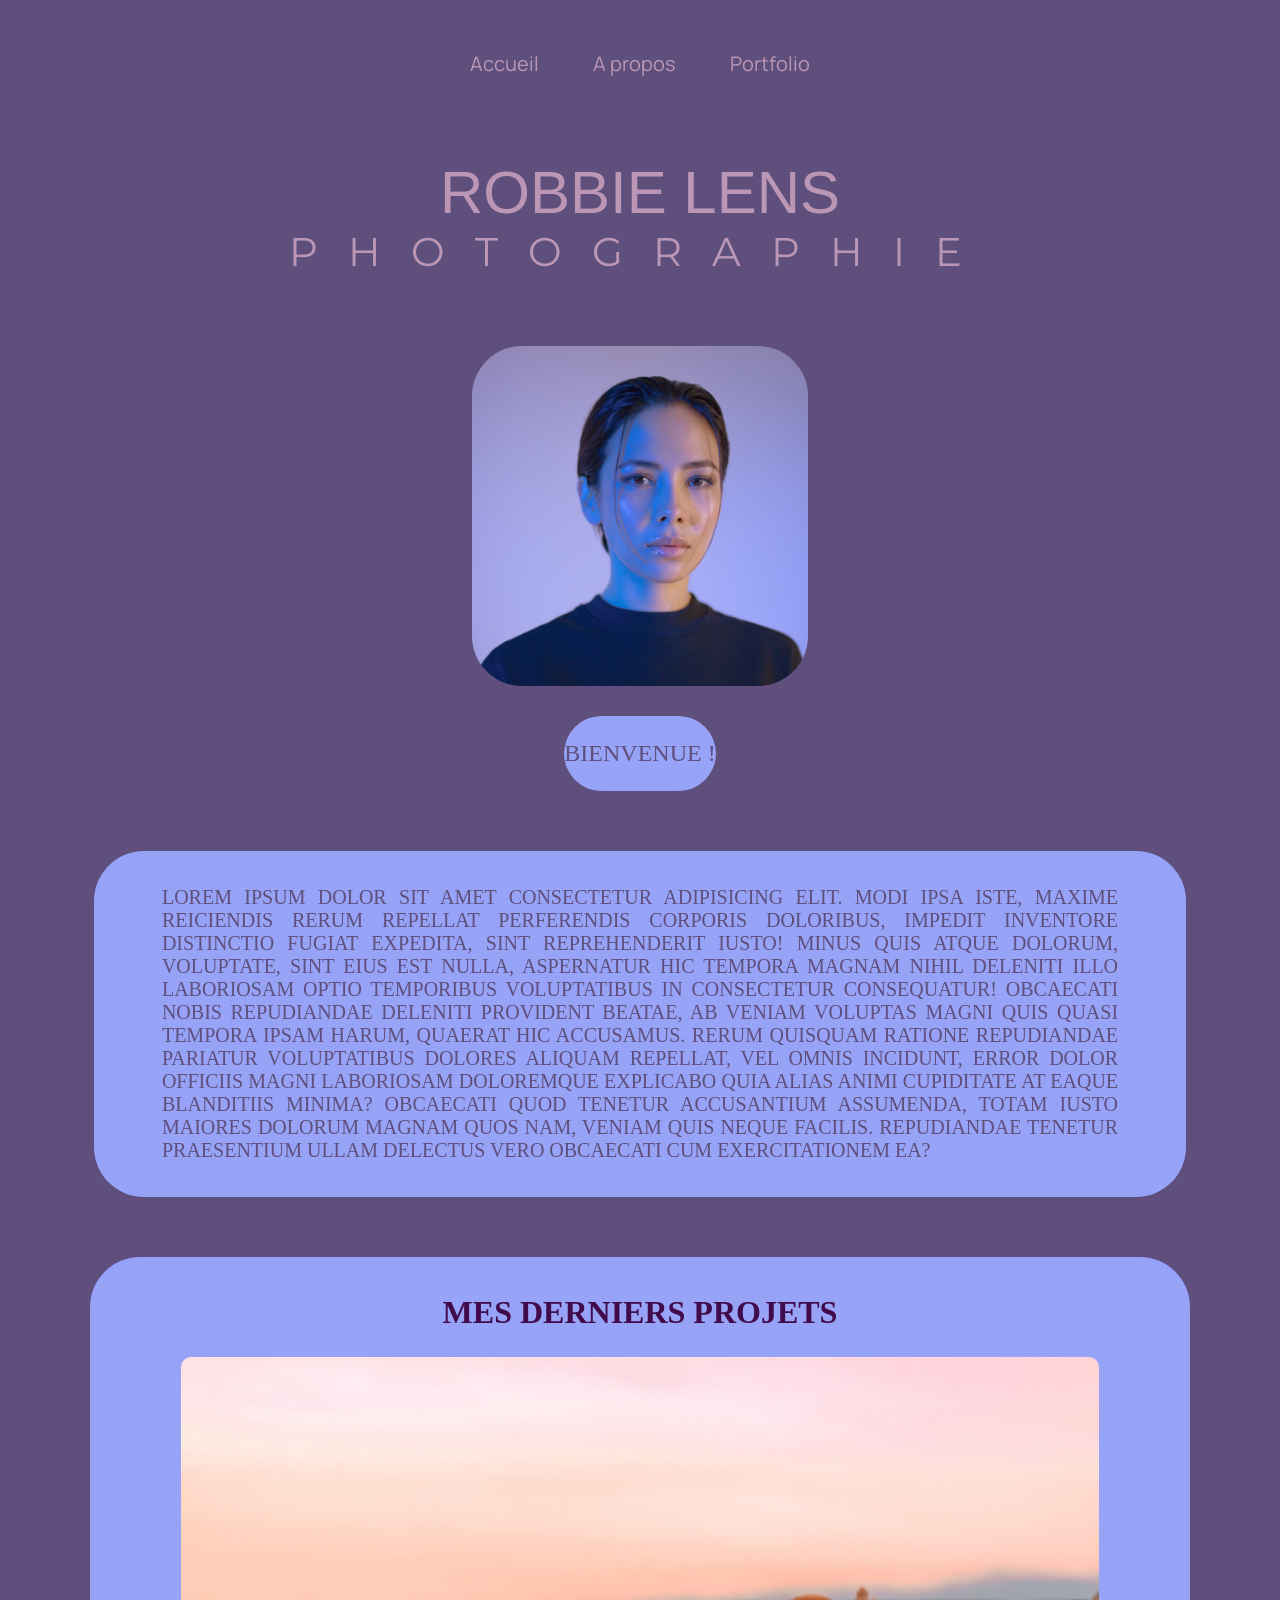
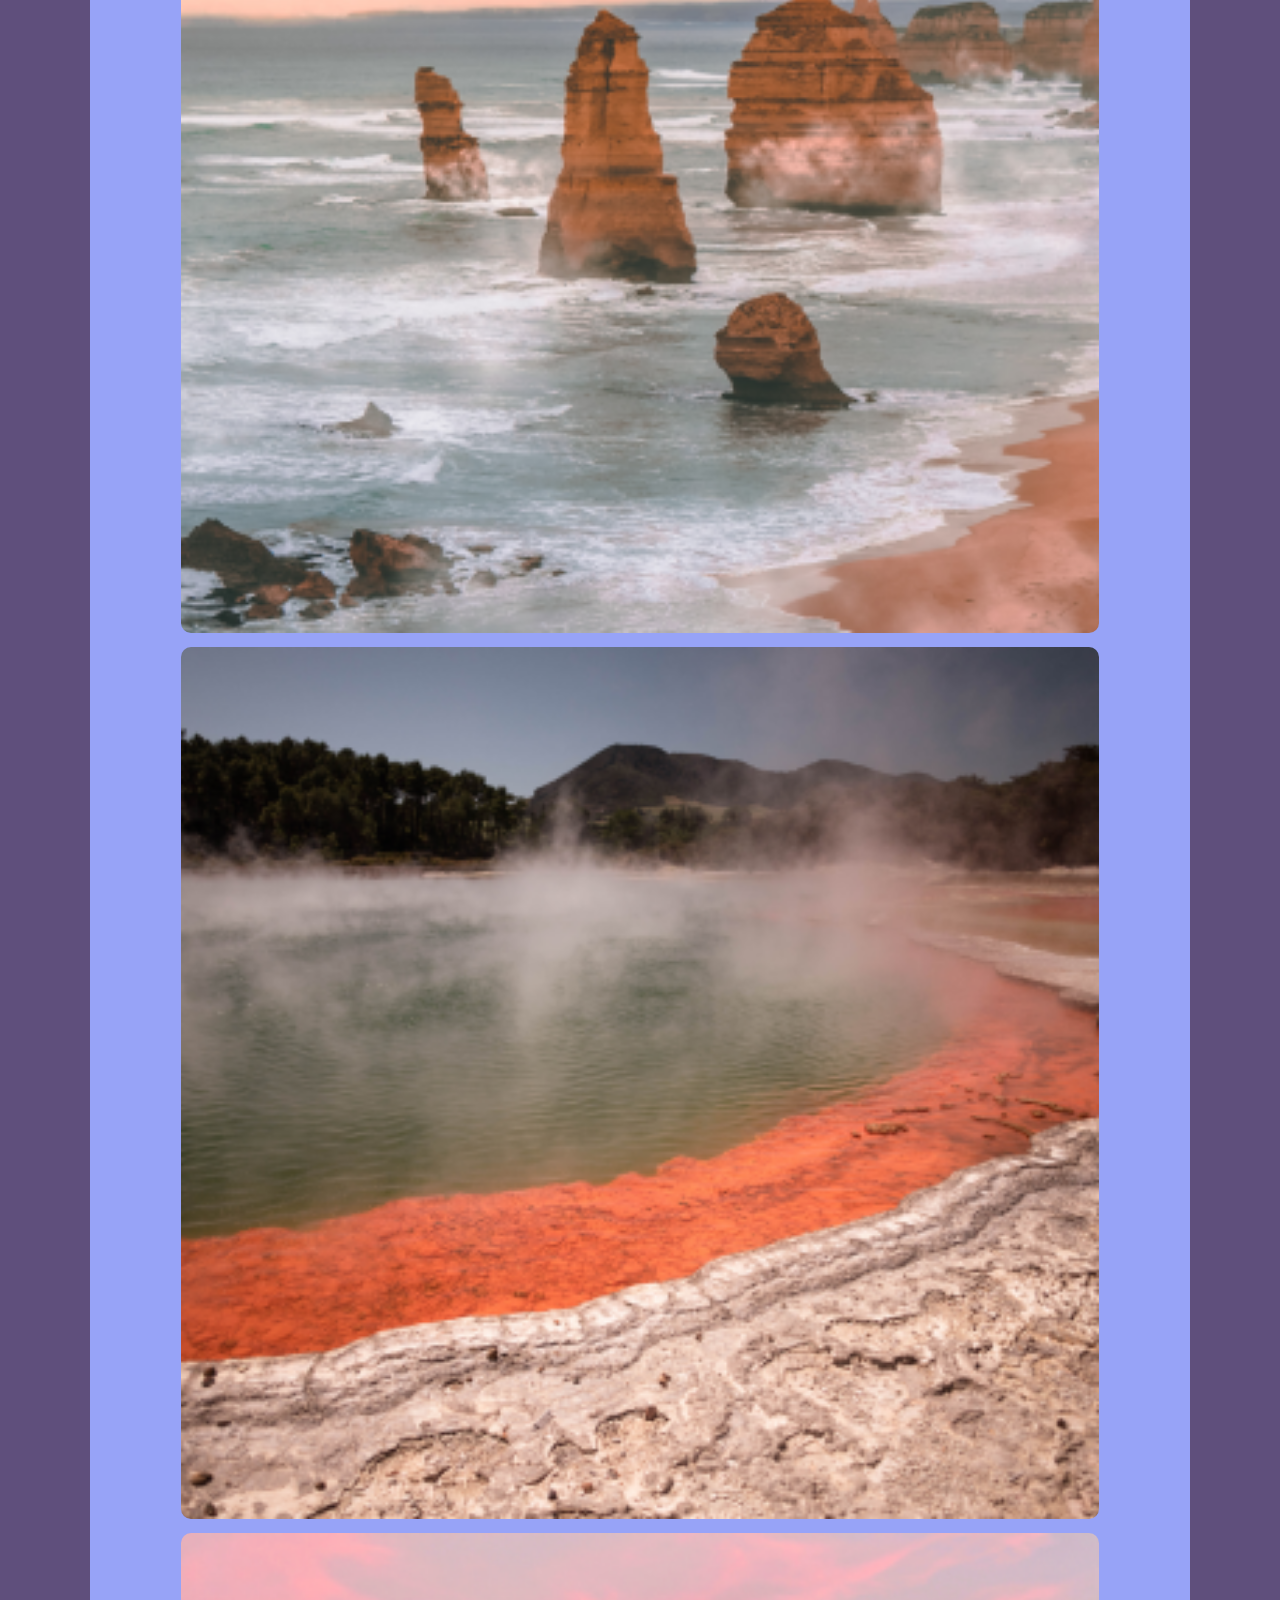
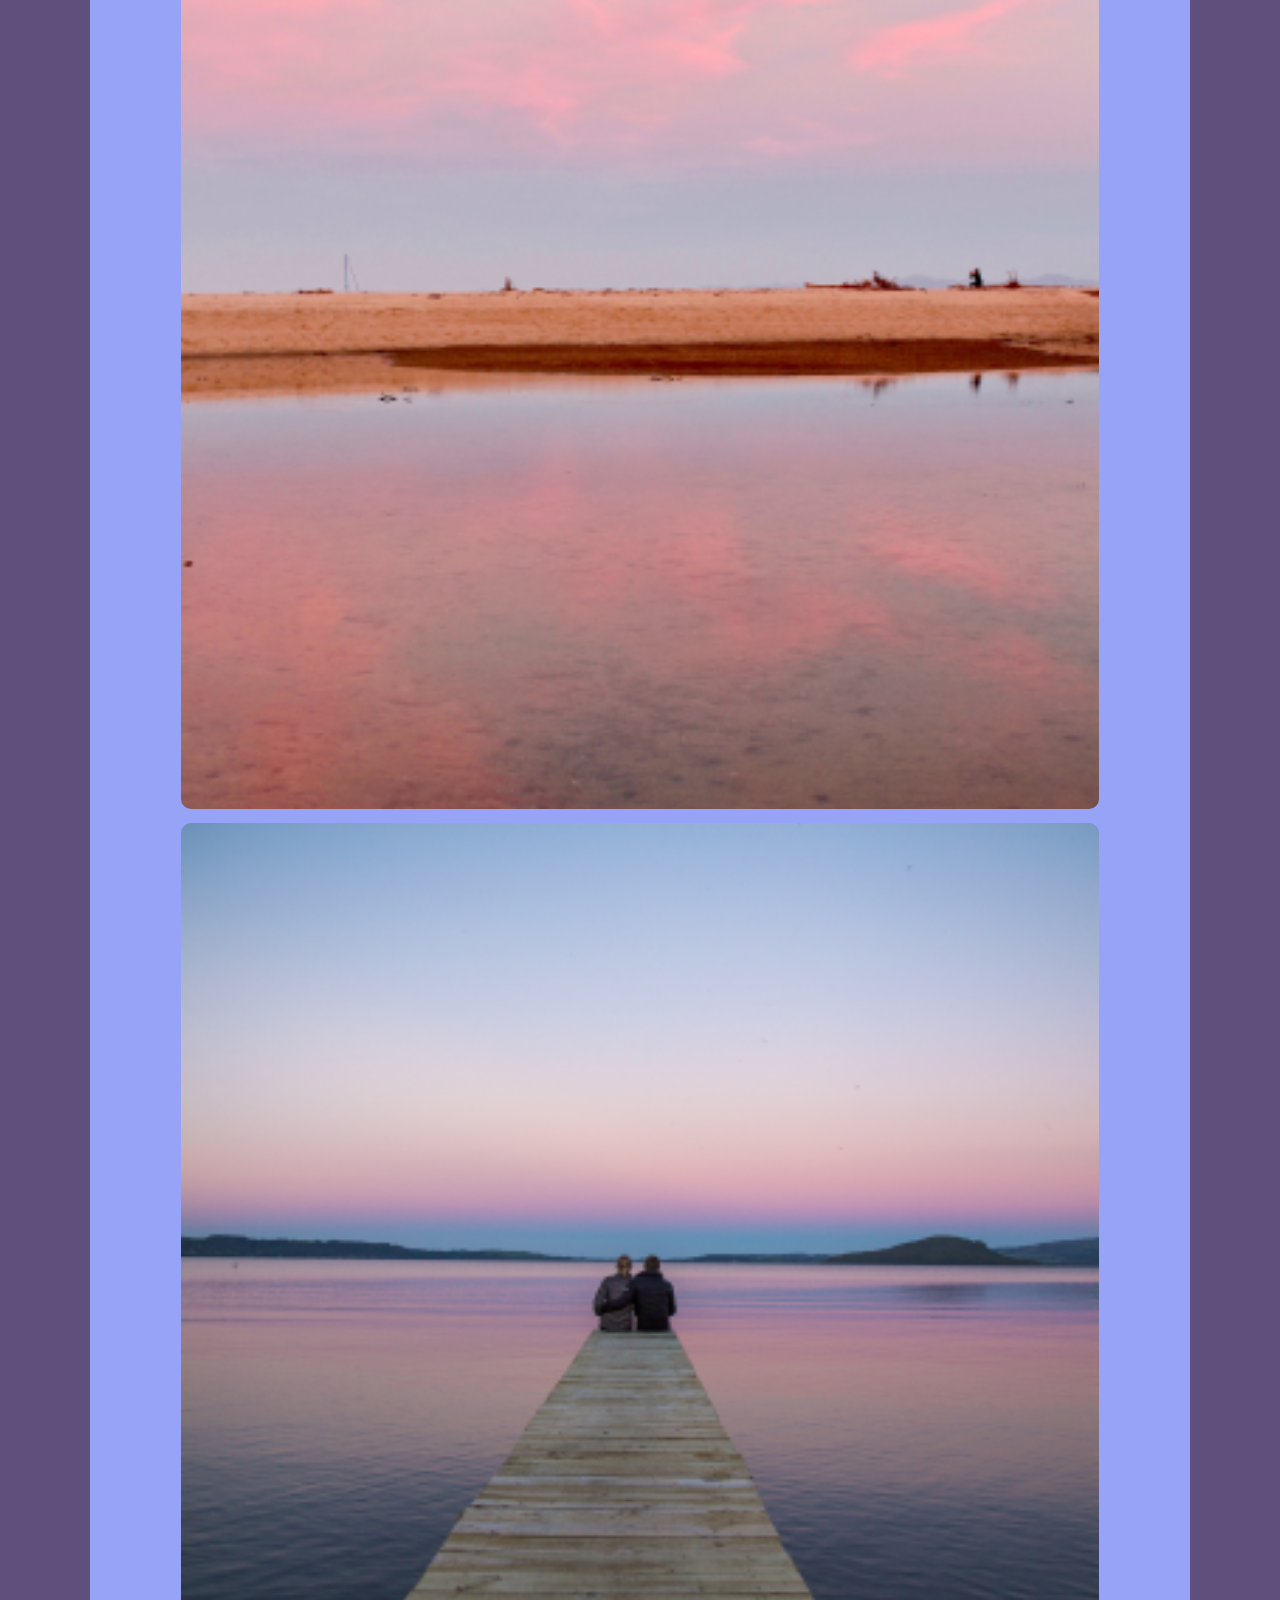
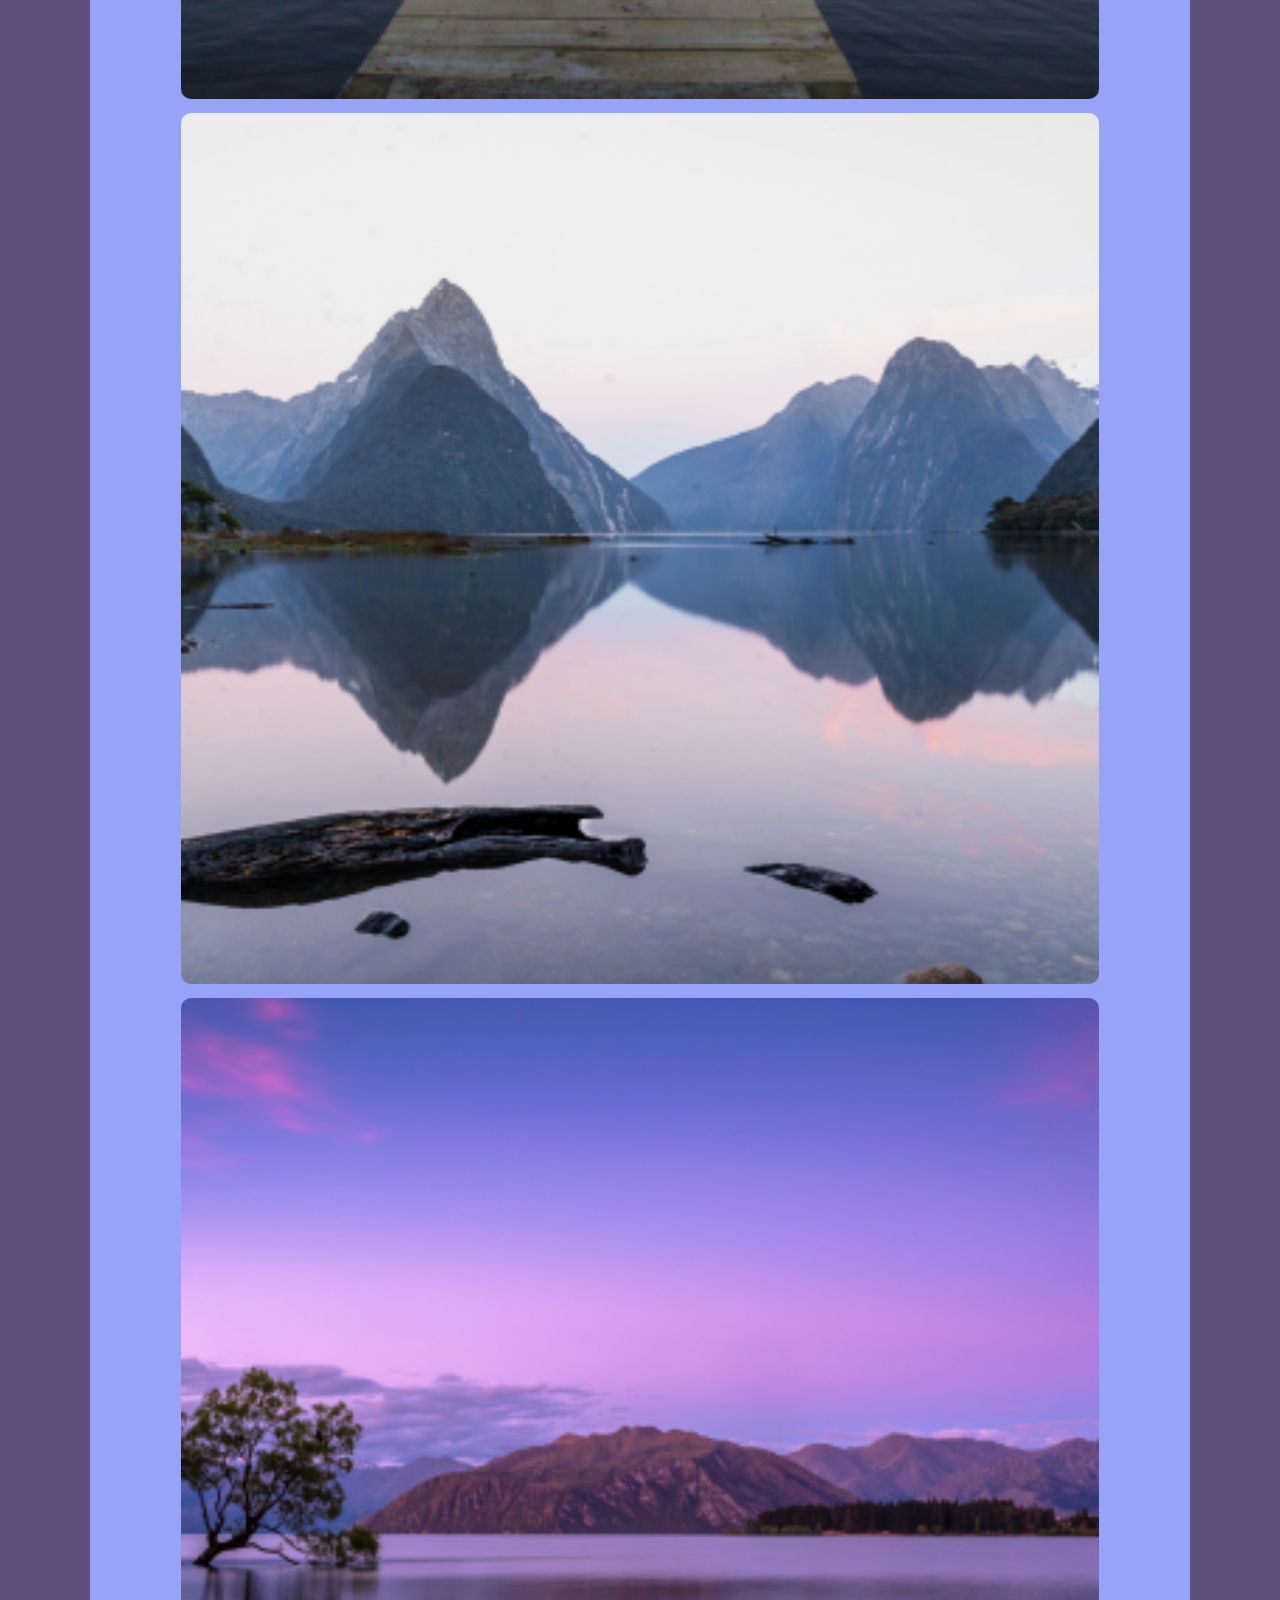
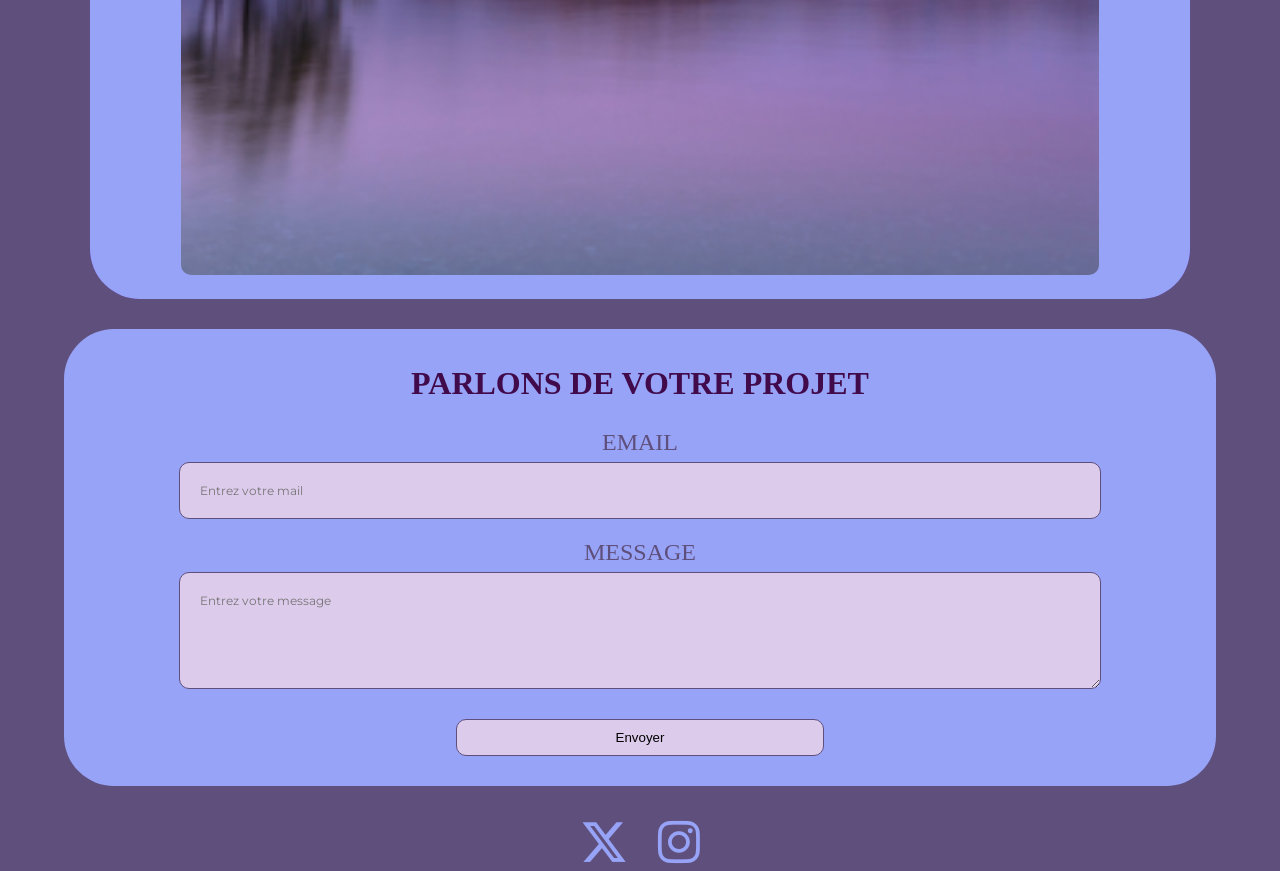
==== commit 70b48f2a: "MAJ Index mobile first SASS" ====
--- a/index.html
+++ b/index.html
@@ -29,20 +29,8 @@
     <div class="h-title">
       <h1>Robbie Lens</h1>
       <p id="title">Photographie</p>
-      <!-- <p>
-        </span>Où <span class="word-color">professionalisme</span> s’allie avec <span class="word-color">passion</span>
-        </span>. </p>
-      <p>Depuis plus de 5 ans maintenant, j’exerce mon métier avec la passion
-        qui m’anime : capturer l’essence de chaque instant.
-      </p>
-      <p>N'hésitez pas à me contacter !</p> -->
-
-      <div class="btn-container">
-        <button><a href="#name">Me contacter</a></button>
-      </div>
-    </div>
-    <div class="img-container">
-     <img src="/assets/img/img-accueil/robbie-lens.png" alt="Robbie Lens">
+      <div class="img-container">
+       <img src="/assets/img/img-accueil/robbie-lens.png" alt="Robbie Lens">
     </div>
     <div class="title">
       <p>Bienvenue !</p>
--- a/assets/scss/pages/index.css
+++ b/assets/scss/pages/index.css
@@ -22,7 +22,7 @@
   margin: 0;
   padding: 0;
   box-sizing: border-box;
-  background: rgba(248, 200, 220, 0.6);
+  background: rgb(95, 79, 124);
 }
 
 .title, .content, .contact {
@@ -50,7 +50,7 @@
   margin-top: 50px;
 }
 .header .h-title {
-  color: rgb(64, 10, 75);
+  color: rgba(248, 200, 220, 0.6);
   background: none;
 }
 .header h1 {
@@ -95,11 +95,14 @@
 }
 .header .title {
   color: rgba(250, 221, 233, 0.712);
+  color: rgb(95, 79, 124);
+  background: #97A3F7;
   font-size: 1.2rem;
   min-height: 75px;
 }
 .header .content {
-  color: rgba(250, 221, 233, 0.712);
+  background: #97A3F7;
+  color: rgb(95, 79, 124);
   padding: 15px;
   max-width: 80%;
 }
@@ -108,10 +111,15 @@
   max-width: 90%;
 }
 
-.container {
+.title {
+  max-width: 86%;
+}
+.title .container {
   padding: 10px;
-}
-.container img {
+  background: #97A3F7;
+  border-radius: 50px;
+}
+.title .container img {
   max-width: 80%;
   border-radius: 10px;
   margin-bottom: 10px;
@@ -120,6 +128,7 @@
 .contact {
   max-width: 90%;
   padding: 10px 0 30px 0;
+  background: #97A3F7;
 }
 .contact .form-grid > div {
   display: flex;
@@ -130,15 +139,16 @@
   display: none !important;
 }
 .contact .email, .contact .textarea {
+  color: rgb(95, 79, 124);
   margin-bottom: 20px;
 }
 .contact input, .contact textarea {
-  border: 1px solid rgba(111, 11, 219, 0.466);
+  border: 1px solid rgb(95, 79, 124);
   border-radius: 10px;
 }
 .contact input:focus, .contact textarea:focus {
   outline: none;
-  border-color: rgba(111, 11, 219, 0.466);
+  border-color: #97A3F7;
 }
 .contact #email, .contact #message {
   font-family: "Montserrat", sans-serif;
@@ -152,7 +162,7 @@
 .contact .btn-container button {
   background: rgba(250, 221, 233, 0.712);
   padding: 5px;
-  border: 1px solid rgba(250, 221, 233, 0.712);
+  border: 1px solid rgb(95, 79, 124);
   border-radius: 10px;
 }
 .contact .btn-container button:focus {
@@ -171,5 +181,142 @@
 }
 .footer .network a {
   font-size: 2rem;
-  color: rgb(64, 10, 75);
+  color: #97A3F7;
+}
+
+@media (min-width: 480px) {
+  .header .title {
+    max-width: 85%;
+  }
+}
+@media (min-width: 768px) {
+  .header .h-title {
+    font-size: 2rem;
+  }
+  .header .img-container {
+    margin: 0 auto;
+    max-width: 70%;
+  }
+  .header .title {
+    font-size: 1.5rem;
+  }
+  .header #title {
+    letter-spacing: 20px;
+  }
+  .header .content {
+    font-size: 1rem;
+  }
+  .title h2 {
+    font-size: 1.5rem;
+  }
+  .title img {
+    min-width: 85%;
+  }
+  .contact .form {
+    min-width: 80%;
+  }
+  .contact h2 {
+    font-size: 1.5rem;
+  }
+  .contact label {
+    font-size: 1rem;
+  }
+  .contact #email, .contact #message {
+    padding: 15px;
+  }
+  .contact .btn-container {
+    max-width: 40%;
+    margin: 0 auto;
+    padding-top: 10px;
+  }
+  .contact .btn-container button {
+    padding: 10px;
+  }
+}
+@media (min-width: 1024px) {
+  .navbar {
+    display: flex;
+    justify-content: center;
+    align-items: center;
+  }
+  .navbar ul {
+    margin-top: 50px;
+    padding: 0;
+  }
+  .navbar a {
+    margin-top: 15px;
+    padding: 0;
+    margin-right: 50px;
+    font-size: 1.25rem;
+    text-decoration: none;
+    color: rgba(248, 200, 220, 0.6);
+  }
+  .navbar a:hover {
+    cursor: pointer;
+    color: #97A3F7;
+  }
+  .navbar a {
+    font-family: "Manrope", sans-serif;
+  }
+  .header .h-title {
+    font-size: 2.5rem;
+  }
+  .header .content {
+    min-width: 83%;
+    font-size: 1.25rem;
+  }
+  .title h2, .form-title h2 {
+    font-size: 2rem;
+  }
+  .contact label {
+    font-size: 1.5rem;
+  }
+  .contact #email, .contact #message {
+    padding: 20px;
+  }
+}
+@media (min-width: 1280px) {
+  .navbar {
+    display: flex;
+    justify-content: center;
+    align-items: center;
+  }
+  .navbar ul {
+    margin-top: 50px;
+    padding: 0;
+  }
+  .navbar a {
+    margin-top: 15px;
+    padding: 0;
+    margin-right: 50px;
+    font-size: 1.25rem;
+    text-decoration: none;
+    color: rgba(248, 200, 220, 0.6);
+  }
+  .navbar a:hover {
+    cursor: pointer;
+    color: #97A3F7;
+  }
+  .navbar a {
+    font-family: "Manrope", sans-serif;
+  }
+  .header {
+    display: flex;
+    justify-content: space-between;
+    align-items: center;
+  }
+  .header #title {
+    letter-spacing: 30px;
+  }
+  .header .h-title {
+    display: flex;
+    flex-direction: column;
+  }
+  .footer .network a {
+    font-size: 3rem;
+  }
+  .footer .network a:hover {
+    cursor: pointer;
+    color: rgb(64, 10, 75);
+  }
 }/*# sourceMappingURL=index.css.map */
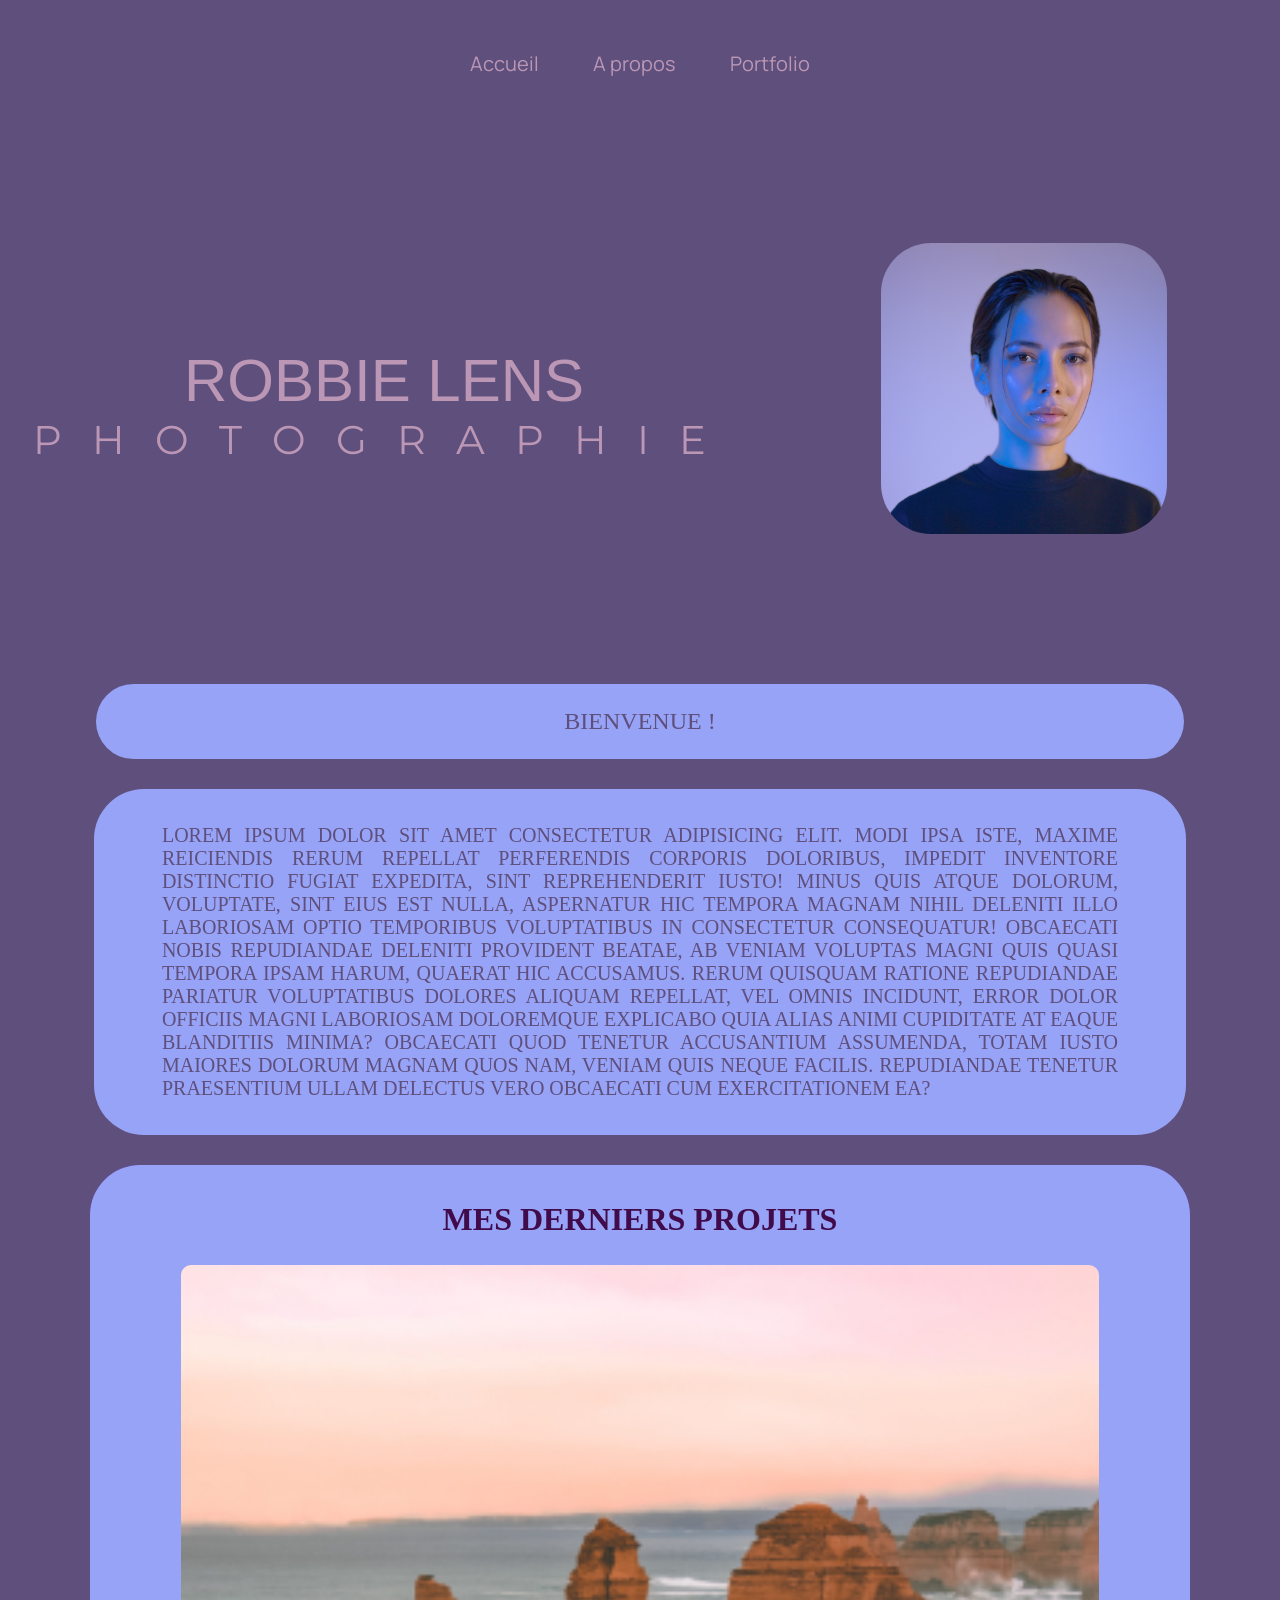
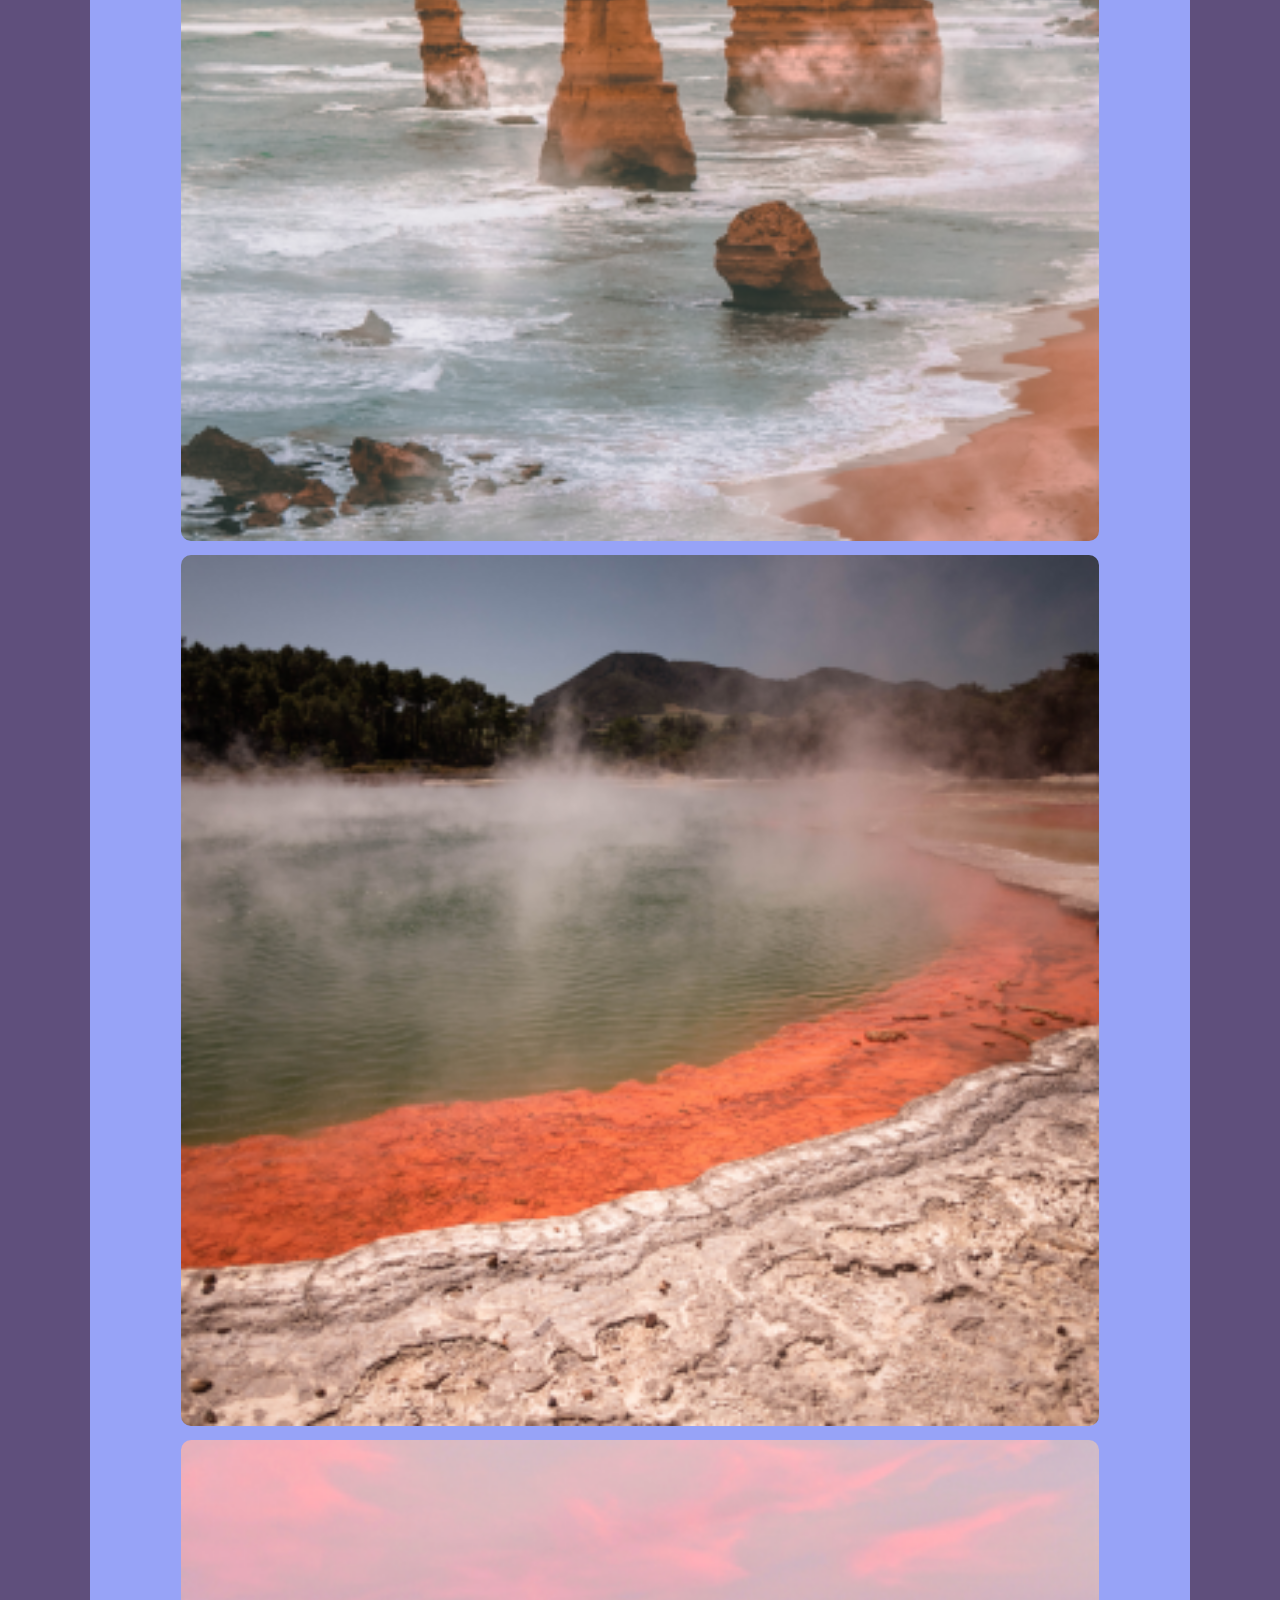
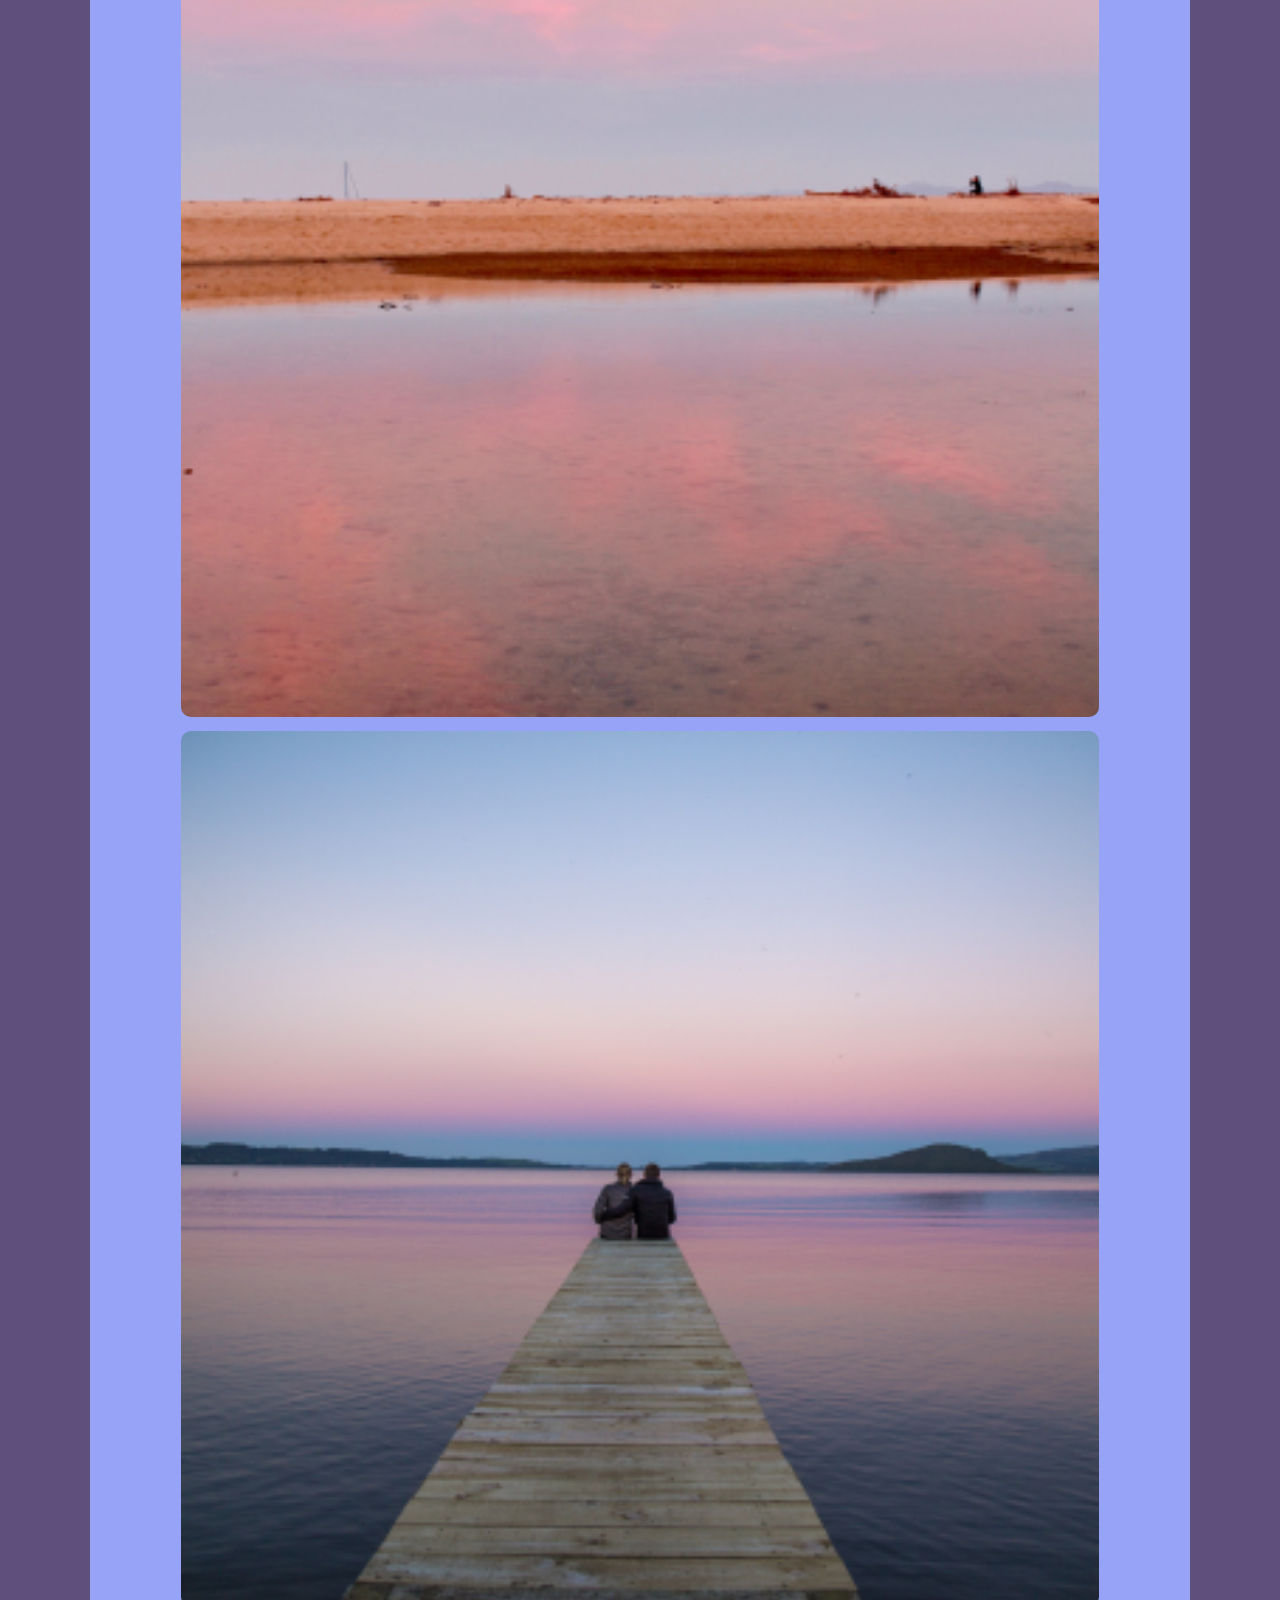
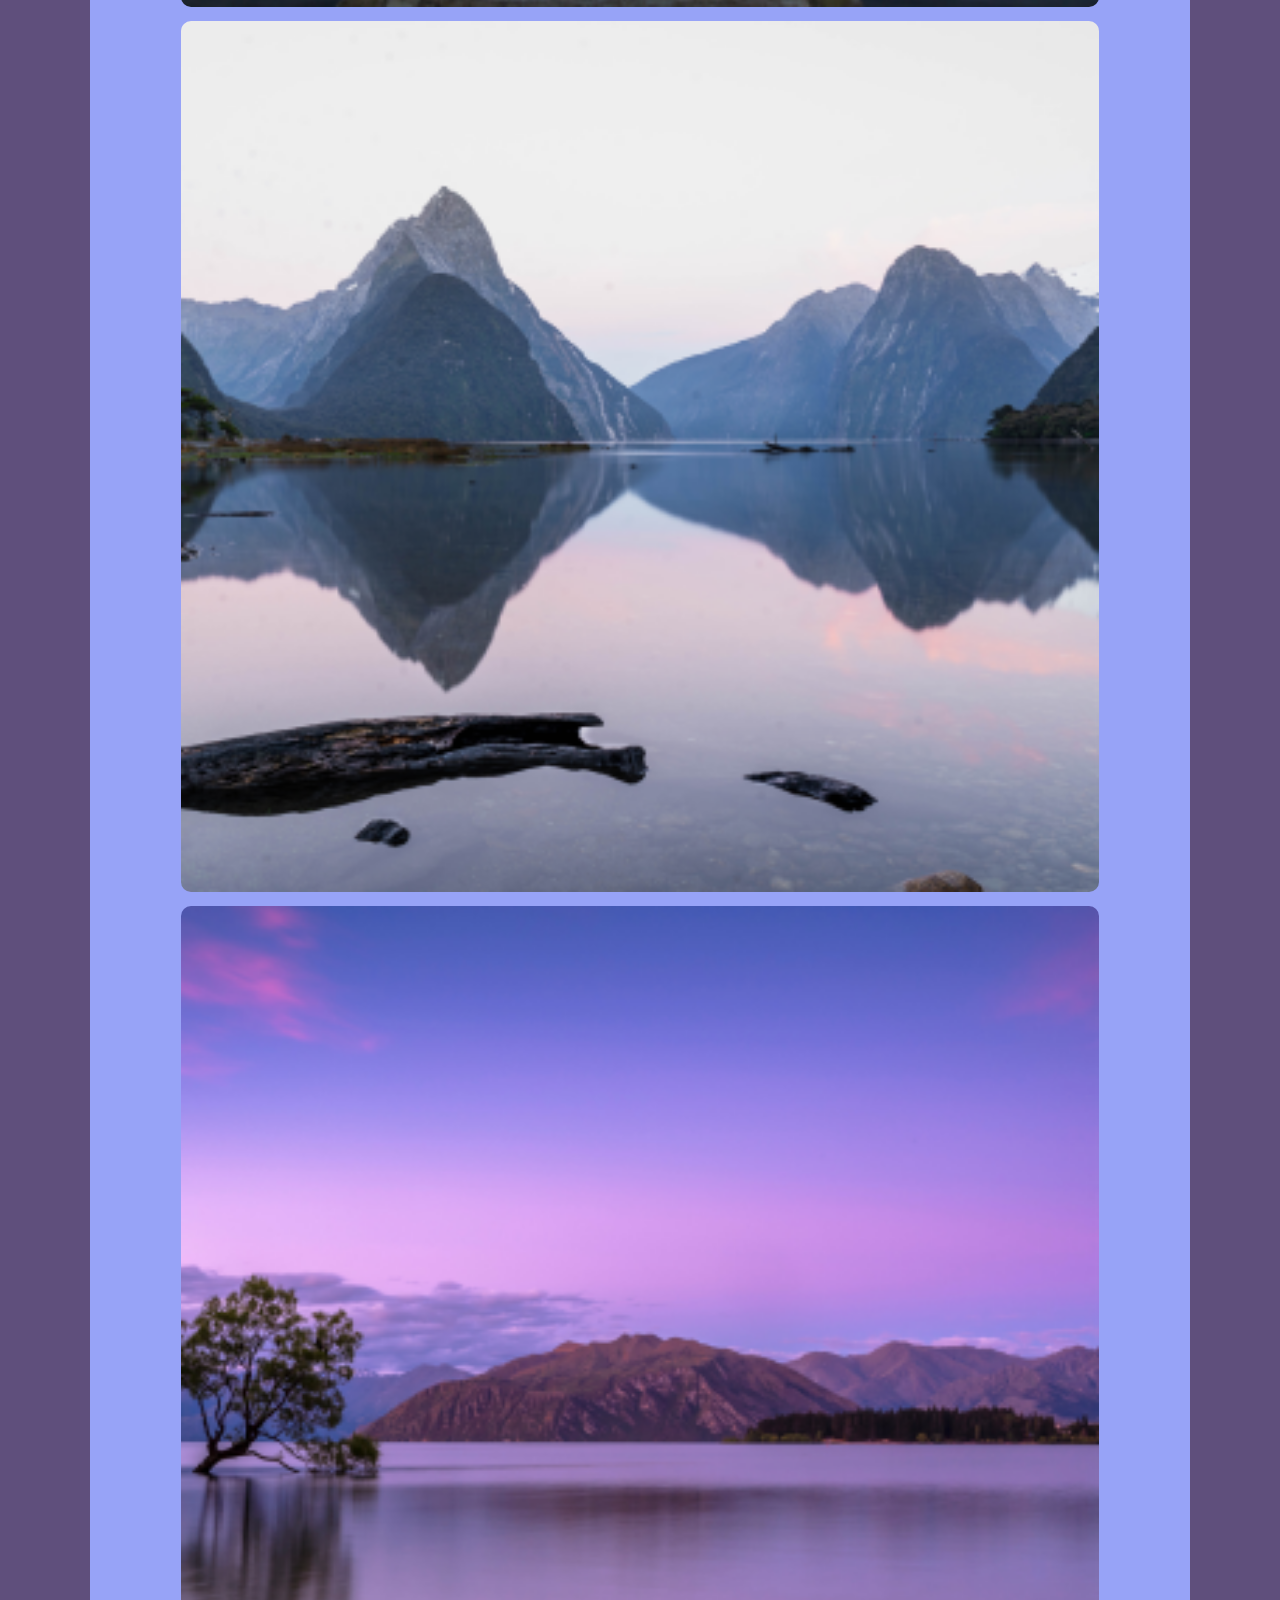
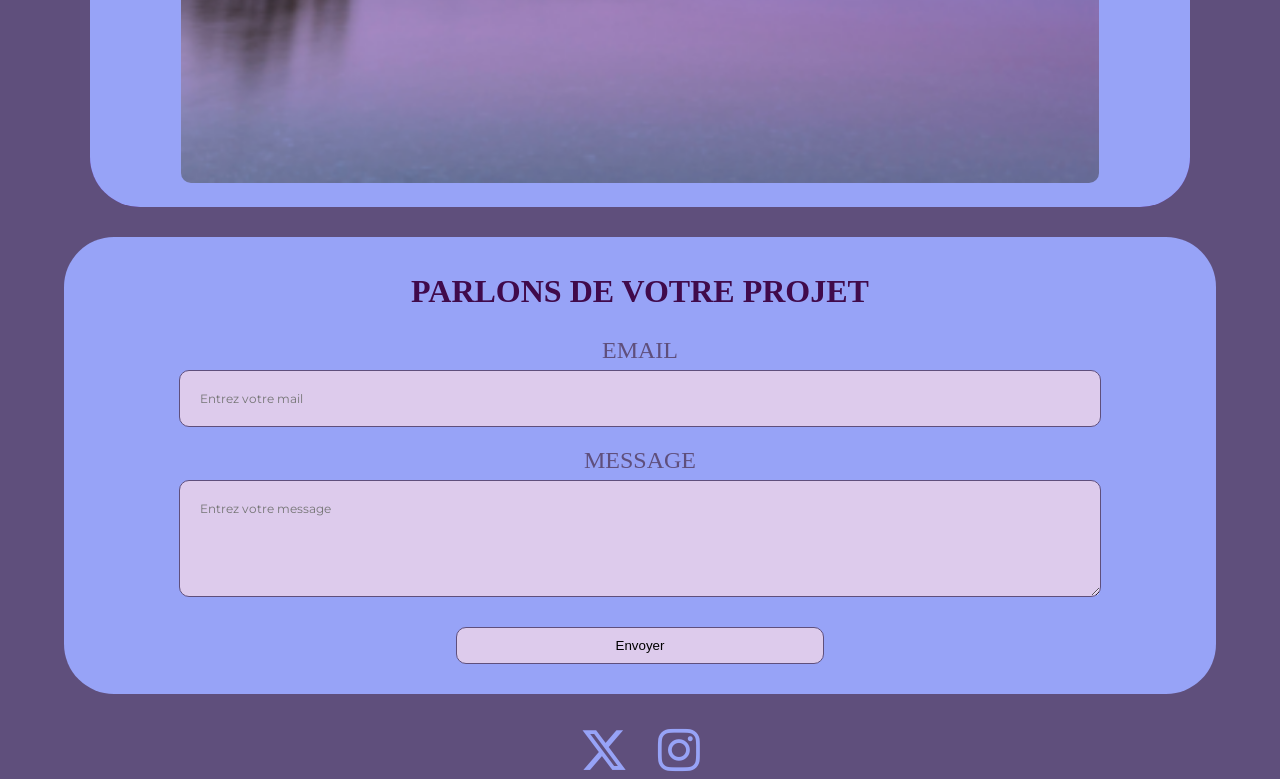
==== commit 87a0a529: "MAJ Index SASS" ====
--- a/index.html
+++ b/index.html
@@ -26,17 +26,28 @@
   </section>
 
   <section class="header">
-    <div class="h-title">
-      <h1>Robbie Lens</h1>
-      <p id="title">Photographie</p>
+    <div class="flex">
+      <div class="h-title">
+        <h1>Robbie Lens</h1>
+        <p id="title">Photographie</p>
+      </div>
       <div class="img-container">
-       <img src="/assets/img/img-accueil/robbie-lens.png" alt="Robbie Lens">
+        <img src="/assets/img/img-accueil/robbie-lens.png" alt="Robbie Lens">
+      </div>
     </div>
     <div class="title">
       <p>Bienvenue !</p>
     </div>
     <div class="content">
-      <p>Lorem ipsum dolor sit amet consectetur adipisicing elit. Modi ipsa iste, maxime reiciendis rerum repellat perferendis corporis doloribus, impedit inventore distinctio fugiat expedita, sint reprehenderit iusto! Minus quis atque dolorum, voluptate, sint eius est nulla, aspernatur hic tempora magnam nihil deleniti illo laboriosam optio temporibus voluptatibus in consectetur consequatur! Obcaecati nobis repudiandae deleniti provident beatae, ab veniam voluptas magni quis quasi tempora ipsam harum, quaerat hic accusamus. Rerum quisquam ratione repudiandae pariatur voluptatibus dolores aliquam repellat, vel omnis incidunt, error dolor officiis magni laboriosam doloremque explicabo quia alias animi cupiditate at eaque blanditiis minima? Obcaecati quod tenetur accusantium assumenda, totam iusto maiores dolorum magnam quos nam, veniam quis neque facilis. Repudiandae tenetur praesentium ullam delectus vero obcaecati cum exercitationem ea?</p>
+      <p>Lorem ipsum dolor sit amet consectetur adipisicing elit. Modi ipsa iste, maxime reiciendis rerum repellat
+        perferendis corporis doloribus, impedit inventore distinctio fugiat expedita, sint reprehenderit iusto! Minus
+        quis atque dolorum, voluptate, sint eius est nulla, aspernatur hic tempora magnam nihil deleniti illo laboriosam
+        optio temporibus voluptatibus in consectetur consequatur! Obcaecati nobis repudiandae deleniti provident beatae,
+        ab veniam voluptas magni quis quasi tempora ipsam harum, quaerat hic accusamus. Rerum quisquam ratione
+        repudiandae pariatur voluptatibus dolores aliquam repellat, vel omnis incidunt, error dolor officiis magni
+        laboriosam doloremque explicabo quia alias animi cupiditate at eaque blanditiis minima? Obcaecati quod tenetur
+        accusantium assumenda, totam iusto maiores dolorum magnam quos nam, veniam quis neque facilis. Repudiandae
+        tenetur praesentium ullam delectus vero obcaecati cum exercitationem ea?</p>
     </div>
   </section>
 
--- a/assets/scss/pages/index.css
+++ b/assets/scss/pages/index.css
@@ -21,14 +21,21 @@
 body {
   margin: 0;
   padding: 0;
-  box-sizing: border-box;
+  -webkit-box-sizing: border-box;
+          box-sizing: border-box;
   background: rgb(95, 79, 124);
 }
 
 .title, .content, .contact {
-  display: flex;
-  justify-content: center;
-  align-items: center;
+  display: -webkit-box;
+  display: -ms-flexbox;
+  display: flex;
+  -webkit-box-pack: center;
+      -ms-flex-pack: center;
+          justify-content: center;
+  -webkit-box-align: center;
+      -ms-flex-align: center;
+          align-items: center;
   background: rgba(111, 11, 219, 0.466);
   color: rgb(64, 10, 75);
   text-transform: uppercase;
@@ -54,9 +61,15 @@
   background: none;
 }
 .header h1 {
-  display: flex;
-  justify-content: center;
-  align-items: center;
+  display: -webkit-box;
+  display: -ms-flexbox;
+  display: flex;
+  -webkit-box-pack: center;
+      -ms-flex-pack: center;
+          justify-content: center;
+  -webkit-box-align: center;
+      -ms-flex-align: center;
+          align-items: center;
   font-family: "Cormorant_SC", sans-serif;
   font-weight: 500;
   text-transform: uppercase;
@@ -64,9 +77,15 @@
   margin: 0;
 }
 .header #title {
-  display: flex;
-  justify-content: center;
-  align-items: center;
+  display: -webkit-box;
+  display: -ms-flexbox;
+  display: flex;
+  -webkit-box-pack: center;
+      -ms-flex-pack: center;
+          justify-content: center;
+  -webkit-box-align: center;
+      -ms-flex-align: center;
+          align-items: center;
   font-family: "Montserrat", sans-serif;
   margin: 0;
   margin-bottom: 50px;
@@ -78,15 +97,27 @@
   display: none;
 }
 .header .img-title {
-  display: flex;
-  justify-content: center;
-  align-items: center;
+  display: -webkit-box;
+  display: -ms-flexbox;
+  display: flex;
+  -webkit-box-pack: center;
+      -ms-flex-pack: center;
+          justify-content: center;
+  -webkit-box-align: center;
+      -ms-flex-align: center;
+          align-items: center;
   margin-bottom: 50px;
 }
 .header .img-container {
-  display: flex;
-  justify-content: center;
-  align-items: center;
+  display: -webkit-box;
+  display: -ms-flexbox;
+  display: flex;
+  -webkit-box-pack: center;
+      -ms-flex-pack: center;
+          justify-content: center;
+  -webkit-box-align: center;
+      -ms-flex-align: center;
+          align-items: center;
 }
 .header .img-container img {
   width: 80%;
@@ -131,8 +162,13 @@
   background: #97A3F7;
 }
 .contact .form-grid > div {
-  display: flex;
-  flex-direction: column;
+  display: -webkit-box;
+  display: -ms-flexbox;
+  display: flex;
+  -webkit-box-orient: vertical;
+  -webkit-box-direction: normal;
+      -ms-flex-direction: column;
+          flex-direction: column;
   gap: 6px;
 }
 .contact .name {
@@ -174,9 +210,15 @@
   display: none;
 }
 .footer .network {
-  display: flex;
-  justify-content: center;
-  align-items: center;
+  display: -webkit-box;
+  display: -ms-flexbox;
+  display: flex;
+  -webkit-box-pack: center;
+      -ms-flex-pack: center;
+          justify-content: center;
+  -webkit-box-align: center;
+      -ms-flex-align: center;
+          align-items: center;
   gap: 30px;
 }
 .footer .network a {
@@ -235,9 +277,15 @@
 }
 @media (min-width: 1024px) {
   .navbar {
+    display: -webkit-box;
+    display: -ms-flexbox;
     display: flex;
-    justify-content: center;
-    align-items: center;
+    -webkit-box-pack: center;
+        -ms-flex-pack: center;
+            justify-content: center;
+    -webkit-box-align: center;
+        -ms-flex-align: center;
+            align-items: center;
   }
   .navbar ul {
     margin-top: 50px;
@@ -277,9 +325,15 @@
 }
 @media (min-width: 1280px) {
   .navbar {
+    display: -webkit-box;
+    display: -ms-flexbox;
     display: flex;
-    justify-content: center;
-    align-items: center;
+    -webkit-box-pack: center;
+        -ms-flex-pack: center;
+            justify-content: center;
+    -webkit-box-align: center;
+        -ms-flex-align: center;
+            align-items: center;
   }
   .navbar ul {
     margin-top: 50px;
@@ -300,17 +354,19 @@
   .navbar a {
     font-family: "Manrope", sans-serif;
   }
-  .header {
-    display: flex;
-    justify-content: space-between;
-    align-items: center;
-  }
   .header #title {
     letter-spacing: 30px;
   }
   .header .h-title {
-    display: flex;
-    flex-direction: column;
+    font-size: 2.5rem;
+  }
+  .header .flex {
+    display: grid;
+    grid-template-columns: 60% 40%;
+    -webkit-box-align: end;
+        -ms-flex-align: end;
+            align-items: end;
+    margin: 150px 0 150px;
   }
   .footer .network a {
     font-size: 3rem;
